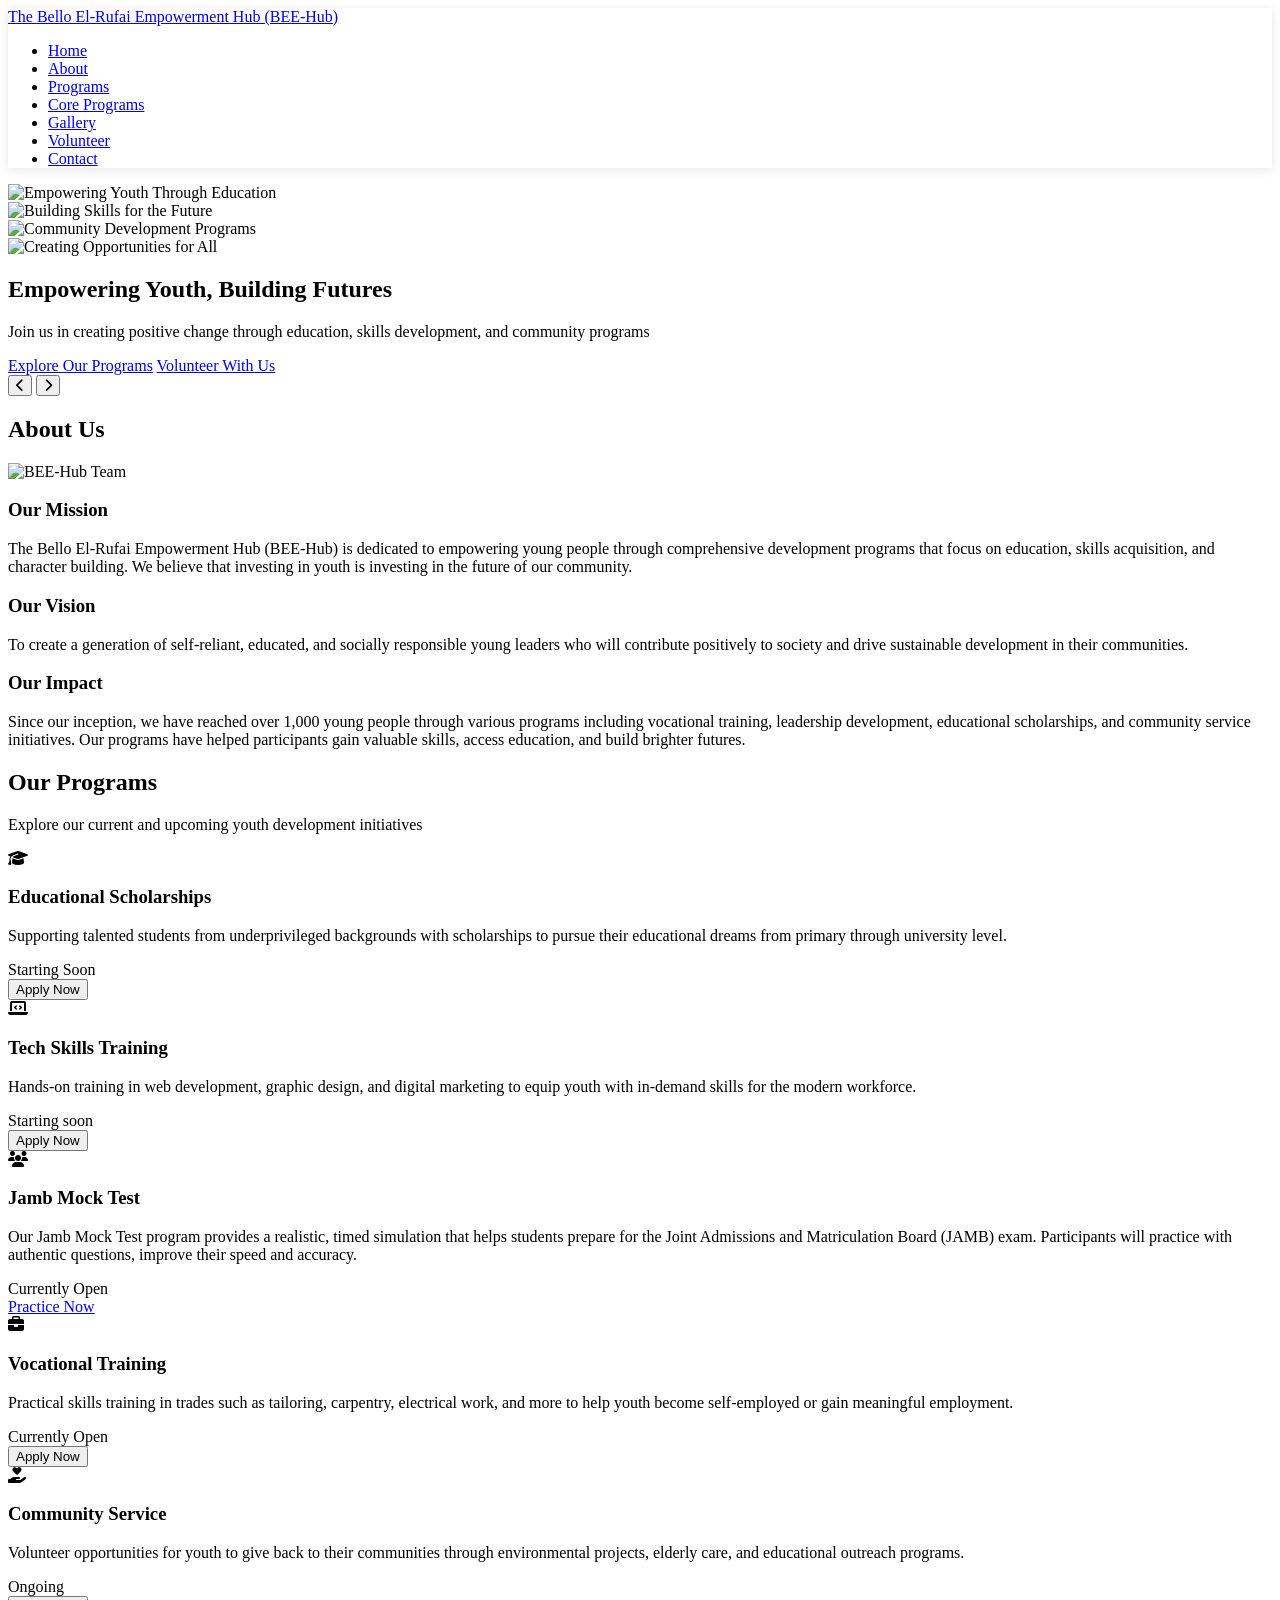
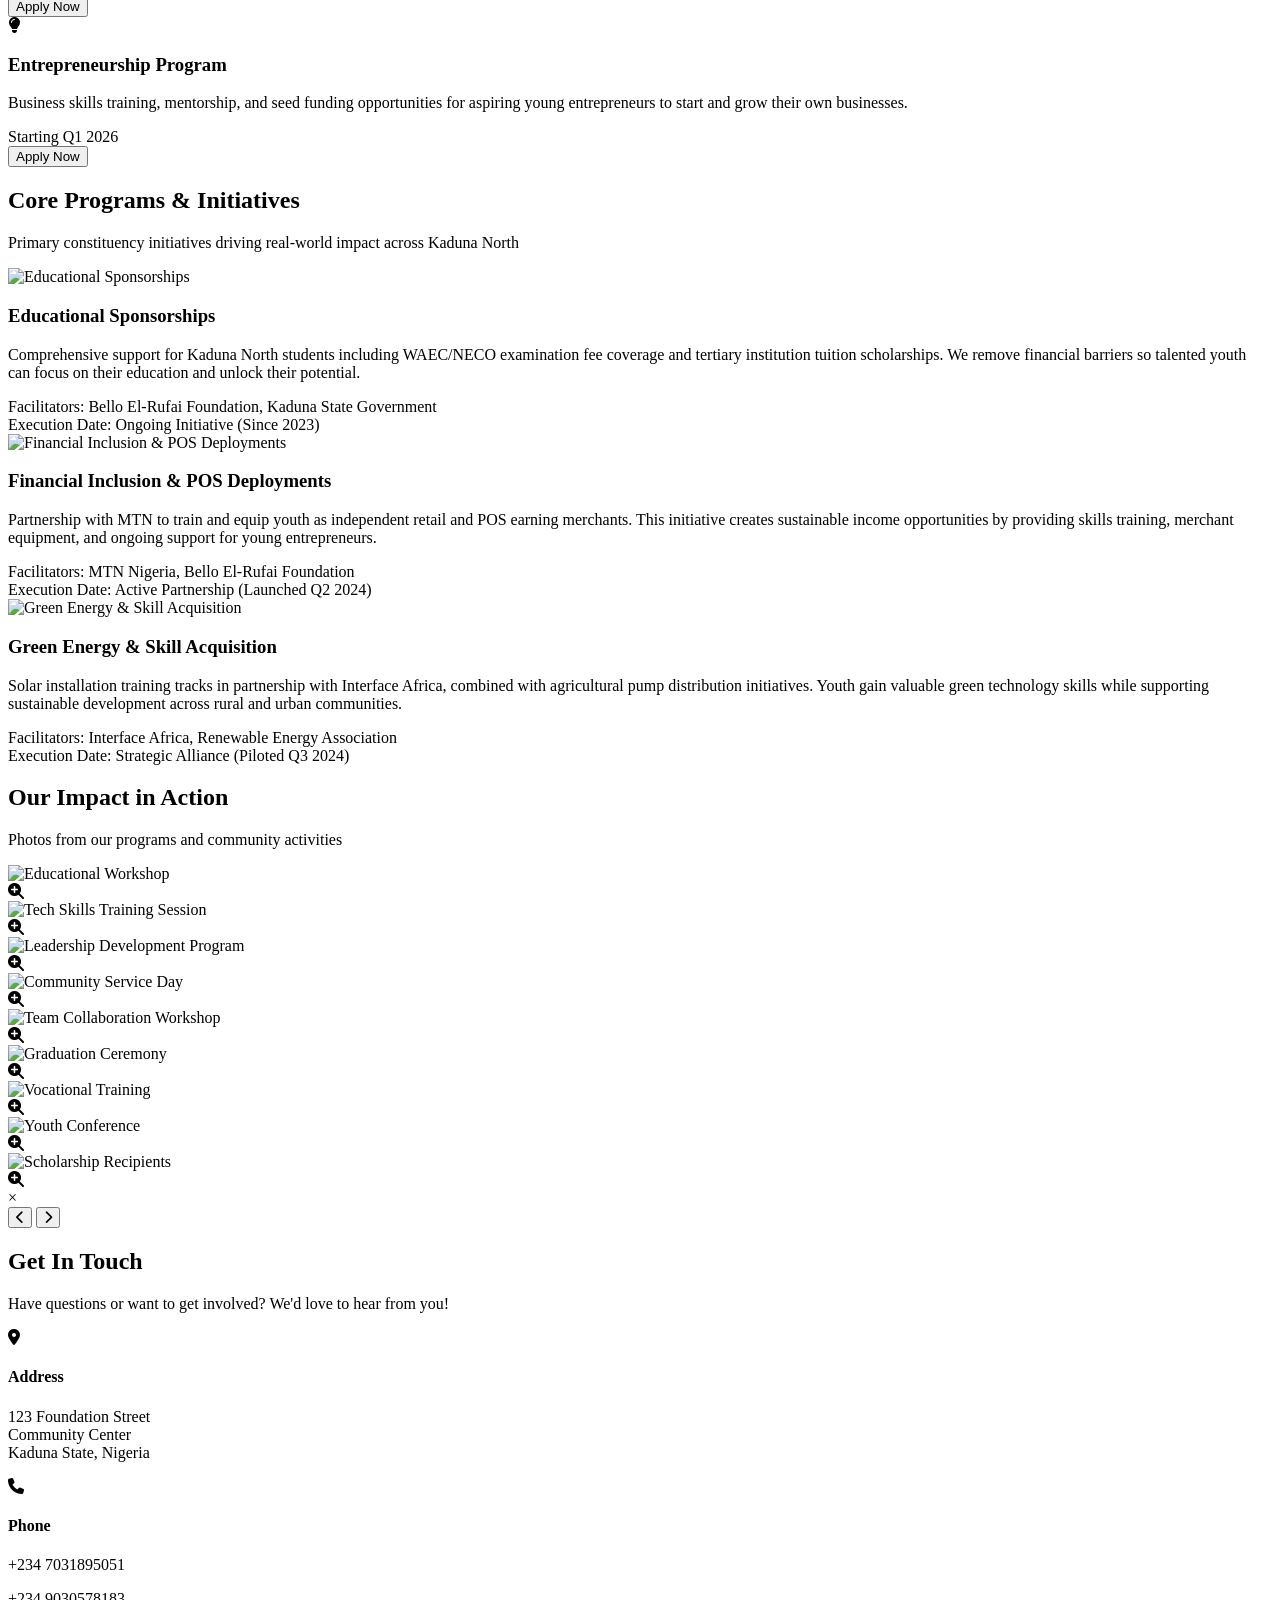
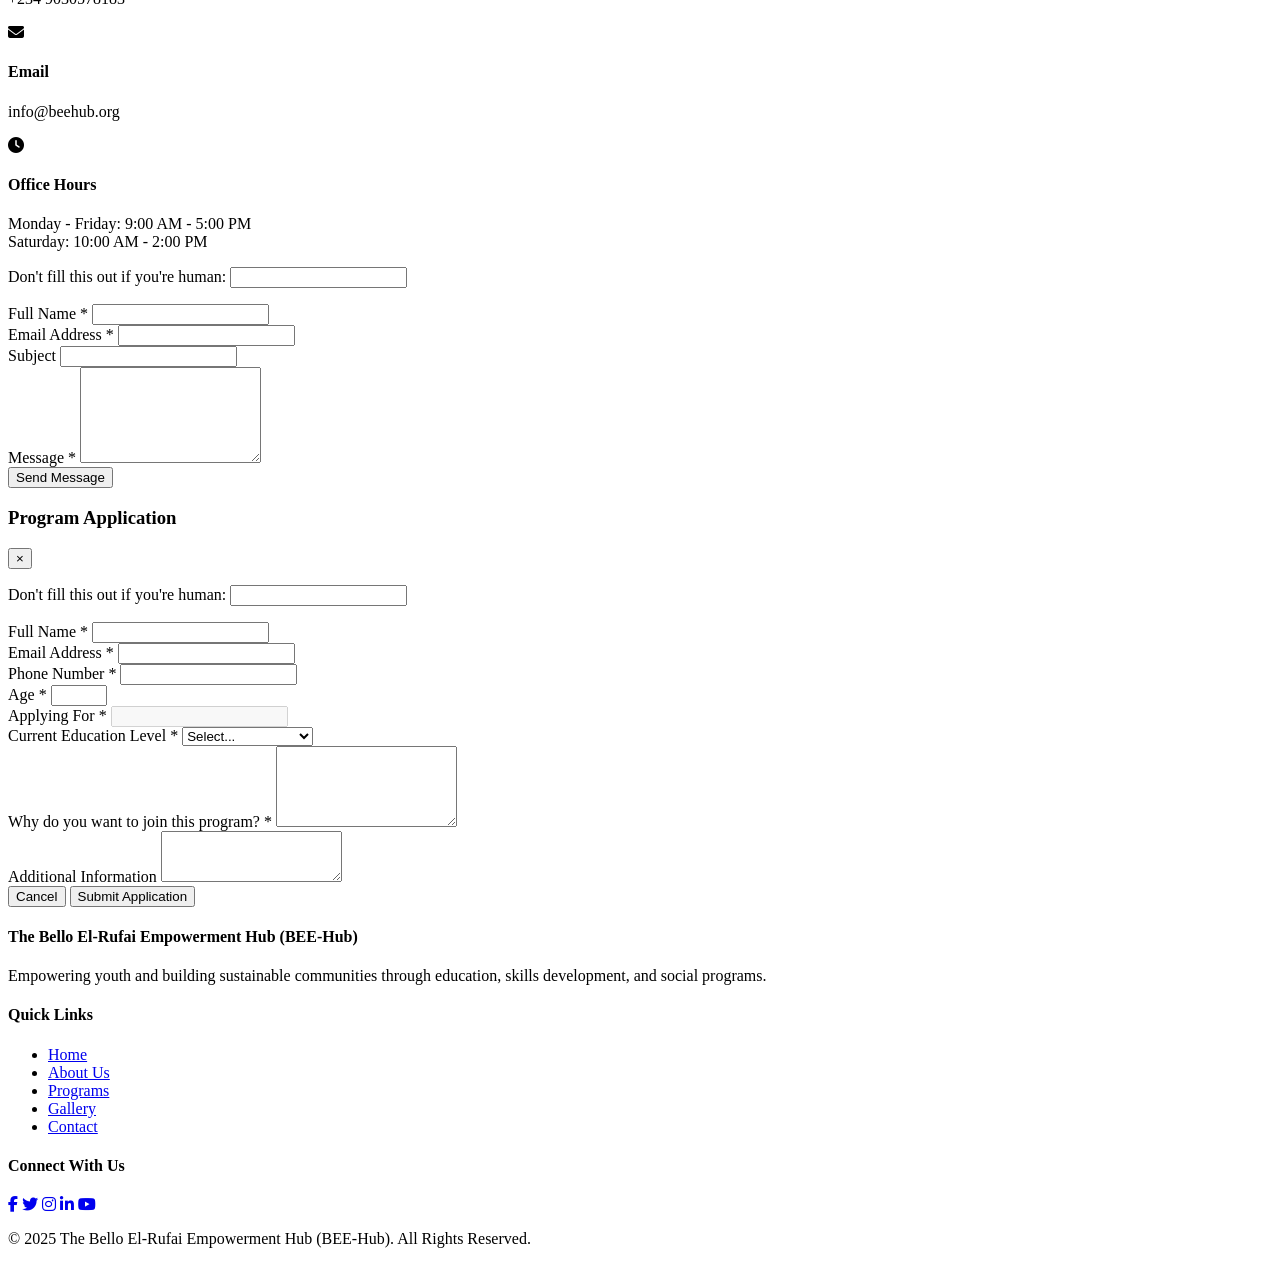
==== index.html @ 7fb9f676 "Update index.html" ====
<!DOCTYPE html>
<html lang="en">
<head>
    <meta charset="UTF-8">
    <meta name="viewport" content="width=device-width, initial-scale=1.0">
    <meta name="description" content="The Bello El-Rufai Empowerment Hub (BEE-Hub) - Empowering youth through education, skills development, and community programs">
    <title>The Bello El-Rufai Empowerment Hub (BEE-Hub) - Youth Development</title>
    
    <!-- CSS Stylesheet -->
    <link rel="stylesheet" href="styles.css">
    
    <!-- Google Fonts -->
    <link href="https://fonts.googleapis.com/css2?family=Poppins:wght@300;400;600;700&display=swap" rel="stylesheet">
    
    <!-- Font Awesome for Icons -->
    <link rel="stylesheet" href="https://cdnjs.cloudflare.com/ajax/libs/font-awesome/6.4.0/css/all.min.css">
</head>
<body>
    
    <!-- HEADER AND NAVIGATION -->
    <!-- TO UPDATE: Change logo text or add logo image, modify navigation links -->
    <header class="header" id="header">
        <nav class="navbar">
            <div class="container">
                <div class="nav-wrapper">
                    <!-- Logo - Replace text with <img> tag for custom logo -->
                    <div class="logo">
                        <a href="#home">The Bello El-Rufai Empowerment Hub (BEE-Hub)</a>
                    </div>
                    
                    <!-- Navigation Menu -->
                    <ul class="nav-menu" id="nav-menu">
                        <li><a href="index.html#home" class="nav-link">Home</a></li>
                        <li><a href="index.html#about" class="nav-link">About</a></li>
                        <li><a href="index.html#programs" class="nav-link">Programs</a></li>
                        <li><a href="index.html#core-programs" class="nav-link">Core Programs</a></li>
                        <li><a href="index.html#gallery" class="nav-link">Gallery</a></li>
                        <!--
                        <li><a href="donate.html" class="nav-link">Donate</a></li>
                        -->
                        
                        <li><a href="volunteer.html" class="nav-link">Volunteer</a></li>
                        <li><a href="index.html#contact" class="nav-link">Contact</a></li>
                    </ul>
                    
                    <!-- Mobile Menu Toggle Button -->
                    <div class="hamburger" id="hamburger">
                        <span></span>
                        <span></span>
                        <span></span>
                    </div>
                </div>
            </div>
        </nav>
    </header>

    <!-- HERO SECTION WITH SLIDESHOW -->
    <!-- TO UPDATE: Replace hero images in the JavaScript file (script.js) -->
    <section class="hero" id="home">
        <div class="hero-slideshow">
            <!-- Slides will be dynamically added by JavaScript -->
        </div>
        
        <div class="hero-content">
            <div class="container">
                <h1 class="hero-title">Empowering Youth, Building Futures</h1>
                <p class="hero-subtitle">Join us in creating positive change through education, skills development, and community programs</p>
                <div class="hero-buttons">
                    <a href="#programs" class="btn btn-primary">Explore Our Programs</a>
                    
                    <!-- 
                    <a href="jamb.html" class="btn btn-secondary">Jamb 2026</a>
                    -->
                    
                    <a href="volunteer.html" class="btn btn-outline">Volunteer With Us</a>
                </div>
            </div>
        </div>
        
        <!-- Slideshow Controls -->
        <div class="slideshow-controls">
            <button class="slide-btn prev-btn" id="prevBtn"><i class="fas fa-chevron-left"></i></button>
            <button class="slide-btn next-btn" id="nextBtn"><i class="fas fa-chevron-right"></i></button>
        </div>
        
        <div class="slideshow-dots" id="slideshow-dots"></div>
    </section>

    <!-- ABOUT SECTION -->
    <!-- TO UPDATE: Modify mission, vision text and replace about image -->
    <section class="about" id="about">
        <div class="container">
            <div class="section-header">
                <h2 class="section-title">About Us</h2>
                <div class="title-underline"></div>
            </div>
            
            <div class="about-content">
                <div class="about-image">
                    <img src="https://images.unsplash.com/photo-1529390079861-591de354faf5?w=600&h=400&fit=crop" alt="BEE-Hub Team">
                </div>
                
                <div class="about-text">
                    <h3>Our Mission</h3>
                    <p>
                        The Bello El-Rufai Empowerment Hub (BEE-Hub) is dedicated to empowering young people through comprehensive 
                        development programs that focus on education, skills acquisition, and character building. 
                        We believe that investing in youth is investing in the future of our community.
                    </p>
                    
                    <h3>Our Vision</h3>
                    <p>
                        To create a generation of self-reliant, educated, and socially responsible young leaders 
                        who will contribute positively to society and drive sustainable development in their communities.
                    </p>
                    
                    <h3>Our Impact</h3>
                    <p>
                        Since our inception, we have reached over 1,000 young people through various programs including 
                        vocational training, leadership development, educational scholarships, and community service 
                        initiatives. Our programs have helped participants gain valuable skills, access education, 
                        and build brighter futures.
                    </p>
                </div>
            </div>
        </div>
    </section>

    <!-- PROGRAMS SECTION -->
    <!-- TO UPDATE: Add/remove programs, change descriptions, modify apply links -->
    <section class="programs" id="programs">
        <div class="container">
            <div class="section-header">
                <h2 class="section-title">Our Programs</h2>
                <div class="title-underline"></div>
                <p class="section-description">Explore our current and upcoming youth development initiatives</p>
            </div>
            
            <div class="programs-grid">
                
                <!-- Program Card 1 -->
                <div class="program-card">
                    <div class="program-icon">
                        <i class="fas fa-graduation-cap"></i>
                    </div>
                    <h3 class="program-title">Educational Scholarships</h3>
                    <p class="program-description">
                        Supporting talented students from underprivileged backgrounds with scholarships 
                        to pursue their educational dreams from primary through university level.
                    </p>
                    <div class="program-status">Starting Soon</div>
                    <button class="btn btn-secondary apply-btn" data-program="Educational Scholarships">Apply Now</button>
                </div>
                
                <!-- Program Card 2 -->
                <div class="program-card">
                    <div class="program-icon">
                        <i class="fas fa-laptop-code"></i>
                    </div>
                    <h3 class="program-title">Tech Skills Training</h3>
                    <p class="program-description">
                        Hands-on training in web development, graphic design, and digital marketing 
                        to equip youth with in-demand skills for the modern workforce.
                    </p>
                    <div class="program-status">Starting soon</div>
                    <button class="btn btn-secondary apply-btn" data-program="Tech Skills Training">Apply Now</button>
                </div>
                
                
                <!-- Program Card 3 -->
                <!--
                <div class="program-card">
                    <div class="program-icon">
                        <i class="fas fa-users"></i>
                    </div>
                    <h3 class="program-title">Leadership Development</h3>
                    <p class="program-description">
                        Comprehensive leadership training program focusing on communication, teamwork, 
                        problem-solving, and community engagement for emerging youth leaders.
                    </p>
                    <div class="program-status">Starting Soon</div>
                    <button class="btn btn-secondary apply-btn" data-program="Leadership Development">Apply Now</button>
                </div>
                -->

                  <!-- Program Card 3 -->
                <div class="program-card">
                    <div class="program-icon">
                        <i class="fas fa-users"></i>
                    </div>
                    <h3 class="program-title">Jamb Mock Test</h3>
                    <p class="program-description">
                        Our Jamb Mock Test program provides a realistic, 
                        timed simulation that helps students prepare for the Joint Admissions and Matriculation Board (JAMB) exam.
                        Participants will practice with authentic questions, improve their speed and accuracy.
                    </p>
                    <div class="program-status">Currently Open</div>
                    <a href="jamb.html" class="btn btn-secondary">Practice Now</a>
                </div>
                
                <!-- Program Card 4 -->
                <div class="program-card">
                    <div class="program-icon">
                        <i class="fas fa-briefcase"></i>
                    </div>
                    <h3 class="program-title">Vocational Training</h3>
                    <p class="program-description">
                        Practical skills training in trades such as tailoring, carpentry, electrical work, 
                        and more to help youth become self-employed or gain meaningful employment.
                    </p>
                    <div class="program-status">Currently Open</div>
                    <button class="btn btn-secondary apply-btn" data-program="Vocational Training">Apply Now</button>
                </div>
                
                <!-- Program Card 5 -->
                <div class="program-card">
                    <div class="program-icon">
                        <i class="fas fa-hand-holding-heart"></i>
                    </div>
                    <h3 class="program-title">Community Service</h3>
                    <p class="program-description">
                        Volunteer opportunities for youth to give back to their communities through 
                        environmental projects, elderly care, and educational outreach programs.
                    </p>
                    <div class="program-status">Ongoing</div>
                    <button class="btn btn-secondary apply-btn" data-program="Community Service">Apply Now</button>
                </div>
                
                <!-- Program Card 6 -->
                <div class="program-card">
                    <div class="program-icon">
                        <i class="fas fa-lightbulb"></i>
                    </div>
                    <h3 class="program-title">Entrepreneurship Program</h3>
                    <p class="program-description">
                        Business skills training, mentorship, and seed funding opportunities for 
                        aspiring young entrepreneurs to start and grow their own businesses.
                    </p>
                    <div class="program-status">Starting Q1 2026</div>
                    <button class="btn btn-secondary apply-btn" data-program="Entrepreneurship Program">Apply Now</button>
                </div>
                
            </div>
        </div>
    </section>

    <!-- CORE PROGRAMS SECTION -->
    <!-- Card-based showcase section for completed and ongoing flagship initiatives -->
  <section class="core-programs" id="core-programs">
    <div class="container">
        <div class="section-header">
            <h2 class="section-title">Core Programs & Initiatives</h2>
            <div class="title-underline"></div>
            <p class="section-description">Primary constituency initiatives driving real-world impact across Kaduna North</p>
        </div>

        <div class="core-initiatives-list">
            <!-- Initiative 1 -->
            <div class="core-initiative-horizontal">
                <div class="initiative-image">
                    <img src="https://images.unsplash.com/photo-1523050854058-8df90110c9f1?w=400&h=300&fit=crop" alt="Educational Sponsorships">
                </div>
                <div class="initiative-content">
                    <h3 class="initiative-title">Educational Sponsorships</h3>
                    <p class="initiative-description">
                        Comprehensive support for Kaduna North students including WAEC/NECO examination fee coverage 
                        and tertiary institution tuition scholarships. We remove financial barriers so talented youth 
                        can focus on their education and unlock their potential.
                    </p>
                    <div class="initiative-meta">
                        <div class="meta-item">
                            <span class="meta-label">Facilitators:</span>
                            <span class="meta-value">Bello El-Rufai Foundation, Kaduna State Government</span>
                        </div>
                        <div class="meta-item">
                            <span class="meta-label">Execution Date:</span>
                            <span class="meta-value">Ongoing Initiative (Since 2023)</span>
                        </div>
                    </div>
                </div>
            </div>

            <!-- Initiative 2 -->
            <div class="core-initiative-horizontal">
                <div class="initiative-image">
                    <img src="https://images.unsplash.com/photo-1563013544-824ae1b704d3?w=400&h=300&fit=crop" alt="Financial Inclusion & POS Deployments">
                </div>
                <div class="initiative-content">
                    <h3 class="initiative-title">Financial Inclusion & POS Deployments</h3>
                    <p class="initiative-description">
                        Partnership with MTN to train and equip youth as independent retail and POS earning merchants. 
                        This initiative creates sustainable income opportunities by providing skills training, merchant 
                        equipment, and ongoing support for young entrepreneurs.
                    </p>
                    <div class="initiative-meta">
                        <div class="meta-item">
                            <span class="meta-label">Facilitators:</span>
                            <span class="meta-value">MTN Nigeria, Bello El-Rufai Foundation</span>
                        </div>
                        <div class="meta-item">
                            <span class="meta-label">Execution Date:</span>
                            <span class="meta-value">Active Partnership (Launched Q2 2024)</span>
                        </div>
                    </div>
                </div>
            </div>

            <!-- Initiative 3 -->
            <div class="core-initiative-horizontal">
                <div class="initiative-image">
                    <img src="https://images.unsplash.com/photo-1509391366360-2e959784a276?w=400&h=300&fit=crop" alt="Green Energy & Skill Acquisition">
                </div>
                <div class="initiative-content">
                    <h3 class="initiative-title">Green Energy & Skill Acquisition</h3>
                    <p class="initiative-description">
                        Solar installation training tracks in partnership with Interface Africa, combined with agricultural 
                        pump distribution initiatives. Youth gain valuable green technology skills while supporting sustainable 
                        development across rural and urban communities.
                    </p>
                    <div class="initiative-meta">
                        <div class="meta-item">
                            <span class="meta-label">Facilitators:</span>
                            <span class="meta-value">Interface Africa, Renewable Energy Association</span>
                        </div>
                        <div class="meta-item">
                            <span class="meta-label">Execution Date:</span>
                            <span class="meta-value">Strategic Alliance (Piloted Q3 2024)</span>
                        </div>
                    </div>
                </div>
            </div>
        </div>
    </div>
</section>

    <!-- GALLERY SECTION -->
    <!-- TO UPDATE: Replace gallery images in the JavaScript file (script.js) -->
    <section class="gallery" id="gallery">
        <div class="container">
            <div class="section-header">
                <h2 class="section-title">Our Impact in Action</h2>
                <div class="title-underline"></div>
                <p class="section-description">Photos from our programs and community activities</p>
            </div>
            
            <div class="gallery-grid" id="gallery-grid">
                <!-- Gallery images will be dynamically added by JavaScript -->
            </div>
            
            <!-- Gallery Modal for enlarged view -->
            <div class="gallery-modal" id="gallery-modal">
                <span class="modal-close" id="modal-close">&times;</span>
                <img class="modal-content" id="modal-image">
                <div class="modal-caption" id="modal-caption"></div>
                <button class="modal-nav modal-prev" id="modal-prev"><i class="fas fa-chevron-left"></i></button>
                <button class="modal-nav modal-next" id="modal-next"><i class="fas fa-chevron-right"></i></button>
            </div>
        </div>
    </section>

    <!-- CONTACT SECTION -->
    <!-- TO UPDATE: Modify contact information and form fields as needed -->
    <section class="contact" id="contact">
        <div class="container">
            <div class="section-header">
                <h2 class="section-title">Get In Touch</h2>
                <div class="title-underline"></div>
                <p class="section-description">Have questions or want to get involved? We'd love to hear from you!</p>
            </div>
            
            <div class="contact-content">
                
                <!-- Contact Information -->
                <div class="contact-info">
                    <div class="contact-item">
                        <div class="contact-icon">
                            <i class="fas fa-map-marker-alt"></i>
                        </div>
                        <div class="contact-details">
                            <h4>Address</h4>
                            <p>123 Foundation Street<br>Community Center<br>Kaduna State, Nigeria</p>
                        </div>
                    </div>
                    
                    <div class="contact-item">
                        <div class="contact-icon">
                            <i class="fas fa-phone"></i>
                        </div>
                        <div class="contact-details">
                            <h4>Phone</h4>
                            <p>+234 7031895051</p>
                            <p>+234 9030578183</p>
                        </div>
                    </div>
                    
                    <div class="contact-item">
                        <div class="contact-icon">
                            <i class="fas fa-envelope"></i>
                        </div>
                        <div class="contact-details">
                            <h4>Email</h4>
                            <p>info@beehub.org</p>
                        </div>
                    </div>
                    
                    <div class="contact-item">
                        <div class="contact-icon">
                            <i class="fas fa-clock"></i>
                        </div>
                        <div class="contact-details">
                            <h4>Office Hours</h4>
                            <p>Monday - Friday: 9:00 AM - 5:00 PM<br>Saturday: 10:00 AM - 2:00 PM</p>
                        </div>
                    </div>
                </div>
                
                <!-- Contact Form - Integrated with Netlify Forms -->
                <div class="contact-form-wrapper">
                    <form name="contact" method="POST" action="/success.html" data-netlify="true" netlify-honeypot="bot-field" class="contact-form">
                        <!-- Hidden field for Netlify Forms -->
                        <input type="hidden" name="form-name" value="contact">
                        
                        <!-- Honeypot field for spam protection -->
                        <p class="hidden">
                            <label>Don't fill this out if you're human: <input name="bot-field"></label>
                        </p>
                        
                        <div class="form-group">
                            <label for="contact-name">Full Name *</label>
                            <input type="text" id="contact-name" name="name" required>
                        </div>
                        
                        <div class="form-group">
                            <label for="contact-email">Email Address *</label>
                            <input type="email" id="contact-email" name="email" required>
                        </div>
                        
                        <div class="form-group">
                            <label for="contact-subject">Subject</label>
                            <input type="text" id="contact-subject" name="subject">
                        </div>
                        
                        <div class="form-group">
                            <label for="contact-message">Message *</label>
                            <textarea id="contact-message" name="message" rows="6" required></textarea>
                        </div>
                        
                        <button type="submit" class="btn btn-primary">Send Message</button>
                    </form>
                </div>
                
            </div>
        </div>
    </section>

    <!-- PROGRAM APPLICATION MODAL -->
    <!-- This modal appears when users click "Apply Now" buttons -->
    <div class="modal" id="application-modal">
        <div class="modal-dialog">
            <div class="modal-content-wrapper">
                <div class="modal-header">
                    <h3 class="modal-title">Program Application</h3>
                    <button class="modal-close-btn" id="close-modal">&times;</button>
                </div>
                
                <div class="modal-body">
                    <!-- Application Form - Integrated with Netlify Forms -->
                    <form name="program-application" method="POST" action="/success.html" data-netlify="true" netlify-honeypot="bot-field" class="application-form">
                        <!-- Hidden field for Netlify Forms -->
                        <input type="hidden" name="form-name" value="program-application">
                        
                        <!-- Honeypot field for spam protection -->
                        <p class="hidden">
                            <label>Don't fill this out if you're human: <input name="bot-field"></label>
                        </p>
                        
                        <!-- Hidden field to store selected program -->
                        <input type="hidden" id="selected-program" name="program">
                        
                        <div class="form-group">
                            <label for="app-name">Full Name *</label>
                            <input type="text" id="app-name" name="applicant-name" required>
                        </div>
                        
                        <div class="form-group">
                            <label for="app-email">Email Address *</label>
                            <input type="email" id="app-email" name="applicant-email" required>
                        </div>
                        
                        <div class="form-group">
                            <label for="app-phone">Phone Number *</label>
                            <input type="tel" id="app-phone" name="phone" required>
                        </div>
                        
                        <div class="form-group">
                            <label for="app-age">Age *</label>
                            <input type="number" id="app-age" name="age" min="10" max="100" required>
                        </div>
                        
                        <div class="form-group">
                            <label for="app-program-display">Applying For *</label>
                            <input type="text" id="app-program-display" disabled>
                        </div>
                        
                        <div class="form-group">
                            <label for="app-education">Current Education Level *</label>
                            <select id="app-education" name="education-level" required>
                                <option value="">Select...</option>
                                <option value="primary">Primary School</option>
                                <option value="secondary">Secondary School</option>
                                <option value="tertiary">University/College</option>
                                <option value="graduate">Graduate</option>
                                <option value="other">Other</option>
                            </select>
                        </div>
                        
                        <div class="form-group">
                            <label for="app-motivation">Why do you want to join this program? *</label>
                            <textarea id="app-motivation" name="motivation" rows="5" required></textarea>
                        </div>
                        
                        <div class="form-group">
                            <label for="app-additional">Additional Information</label>
                            <textarea id="app-additional" name="additional-info" rows="3"></textarea>
                        </div>
                        
                        <div class="form-actions">
                            <button type="button" class="btn btn-secondary" id="cancel-btn">Cancel</button>
                            <button type="submit" class="btn btn-primary">Submit Application</button>
                        </div>
                    </form>
                </div>
            </div>
        </div>
    </div>

    <!-- FOOTER -->
    <!-- TO UPDATE: Update social media links and copyright year -->
    <footer class="footer">
        <div class="container">
            <div class="footer-content">
                
                <div class="footer-section">
                    <h4>The Bello El-Rufai Empowerment Hub (BEE-Hub)</h4>
                    <p>Empowering youth and building sustainable communities through education, skills development, and social programs.</p>
                </div>
                
                <div class="footer-section">
                    <h4>Quick Links</h4>
                    <ul class="footer-links">
                        <li><a href="#home">Home</a></li>
                        <li><a href="#about">About Us</a></li>
                        <li><a href="#programs">Programs</a></li>
                        <li><a href="#gallery">Gallery</a></li>
                        <li><a href="#contact">Contact</a></li>
                    </ul>
                </div>
                
                <div class="footer-section">
                    <h4>Connect With Us</h4>
                    <div class="social-links">
                        <a href="https://facebook.com" target="_blank" aria-label="Facebook"><i class="fab fa-facebook-f"></i></a>
                        <a href="https://twitter.com" target="_blank" aria-label="Twitter"><i class="fab fa-twitter"></i></a>
                        <a href="https://instagram.com" target="_blank" aria-label="Instagram"><i class="fab fa-instagram"></i></a>
                        <a href="https://linkedin.com" target="_blank" aria-label="LinkedIn"><i class="fab fa-linkedin-in"></i></a>
                        <a href="https://youtube.com" target="_blank" aria-label="YouTube"><i class="fab fa-youtube"></i></a>
                    </div>
                </div>
                
            </div>
            
            <div class="footer-bottom">
                <p>&copy; 2025 The Bello El-Rufai Empowerment Hub (BEE-Hub). All Rights Reserved.</p>
            </div>
        </div>
    </footer>

    <!-- JavaScript File -->
    <script src="script.js"></script>
    
</body>
</html>
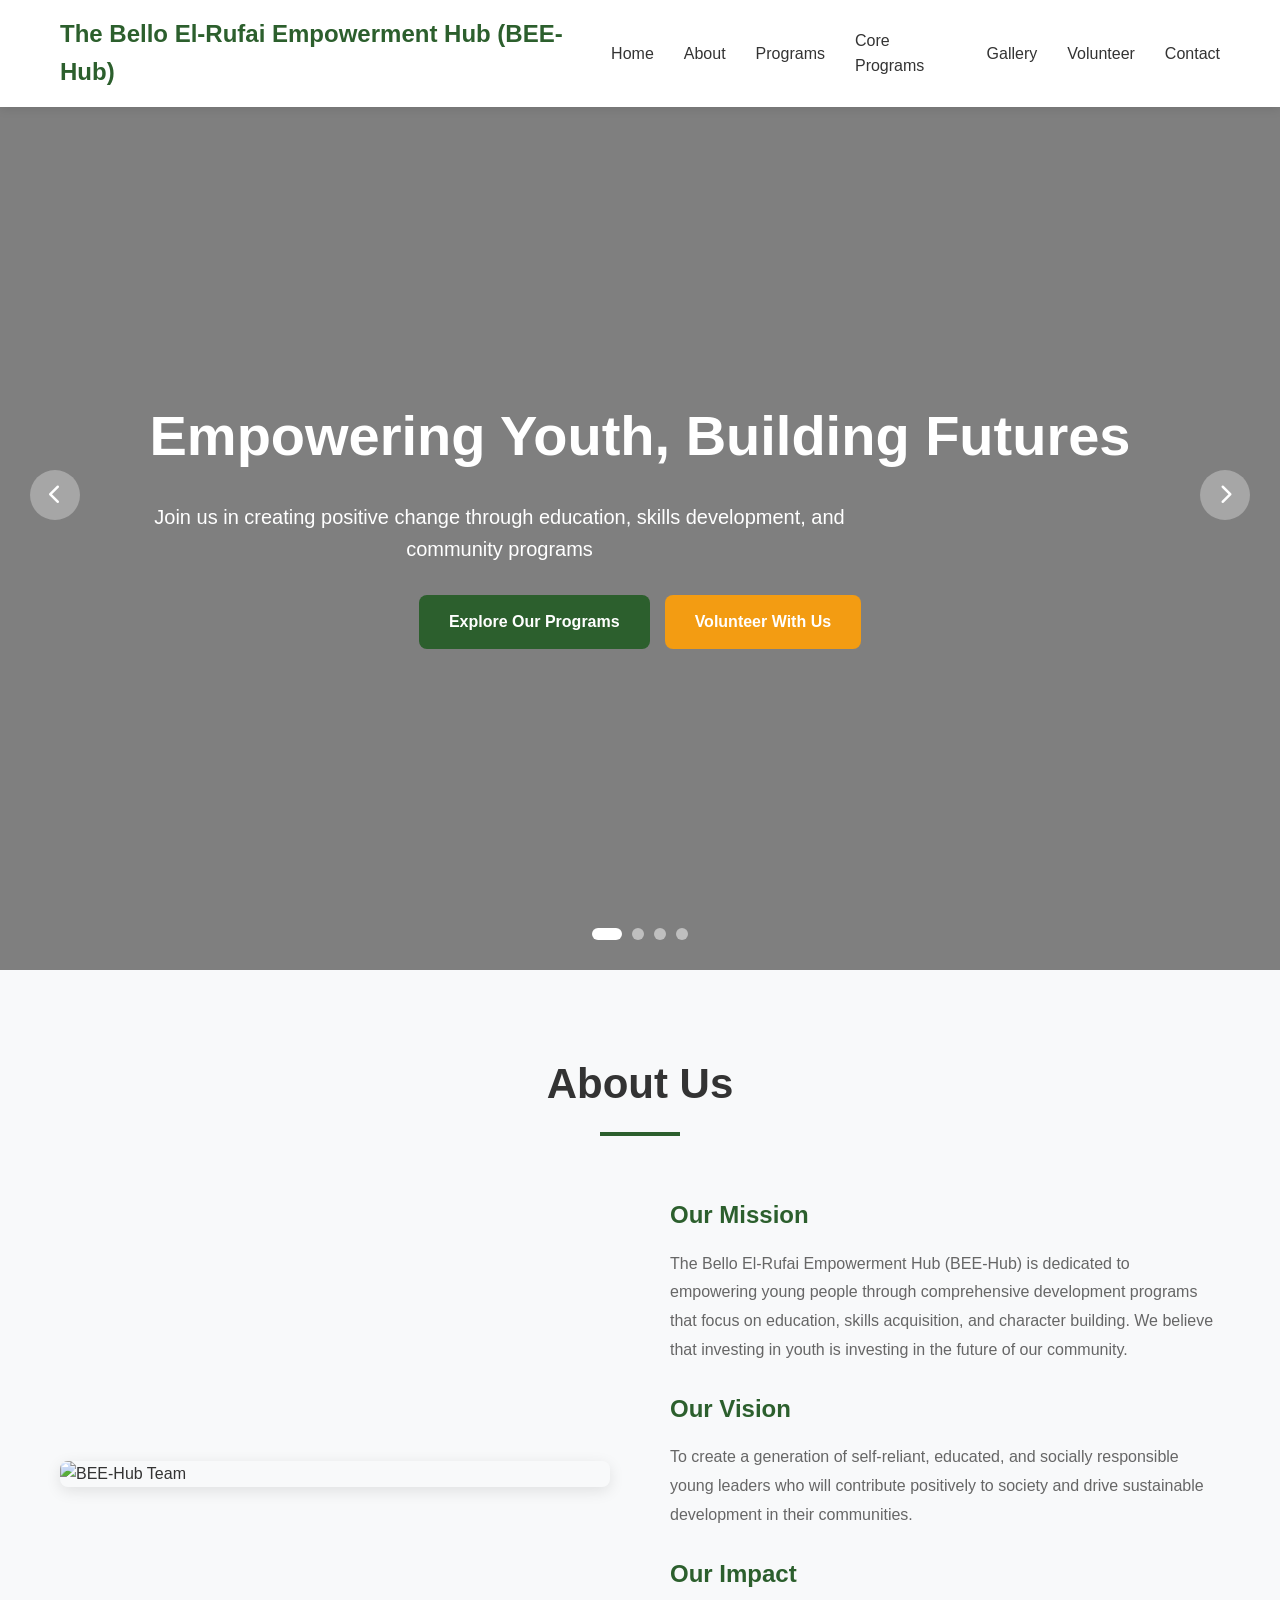
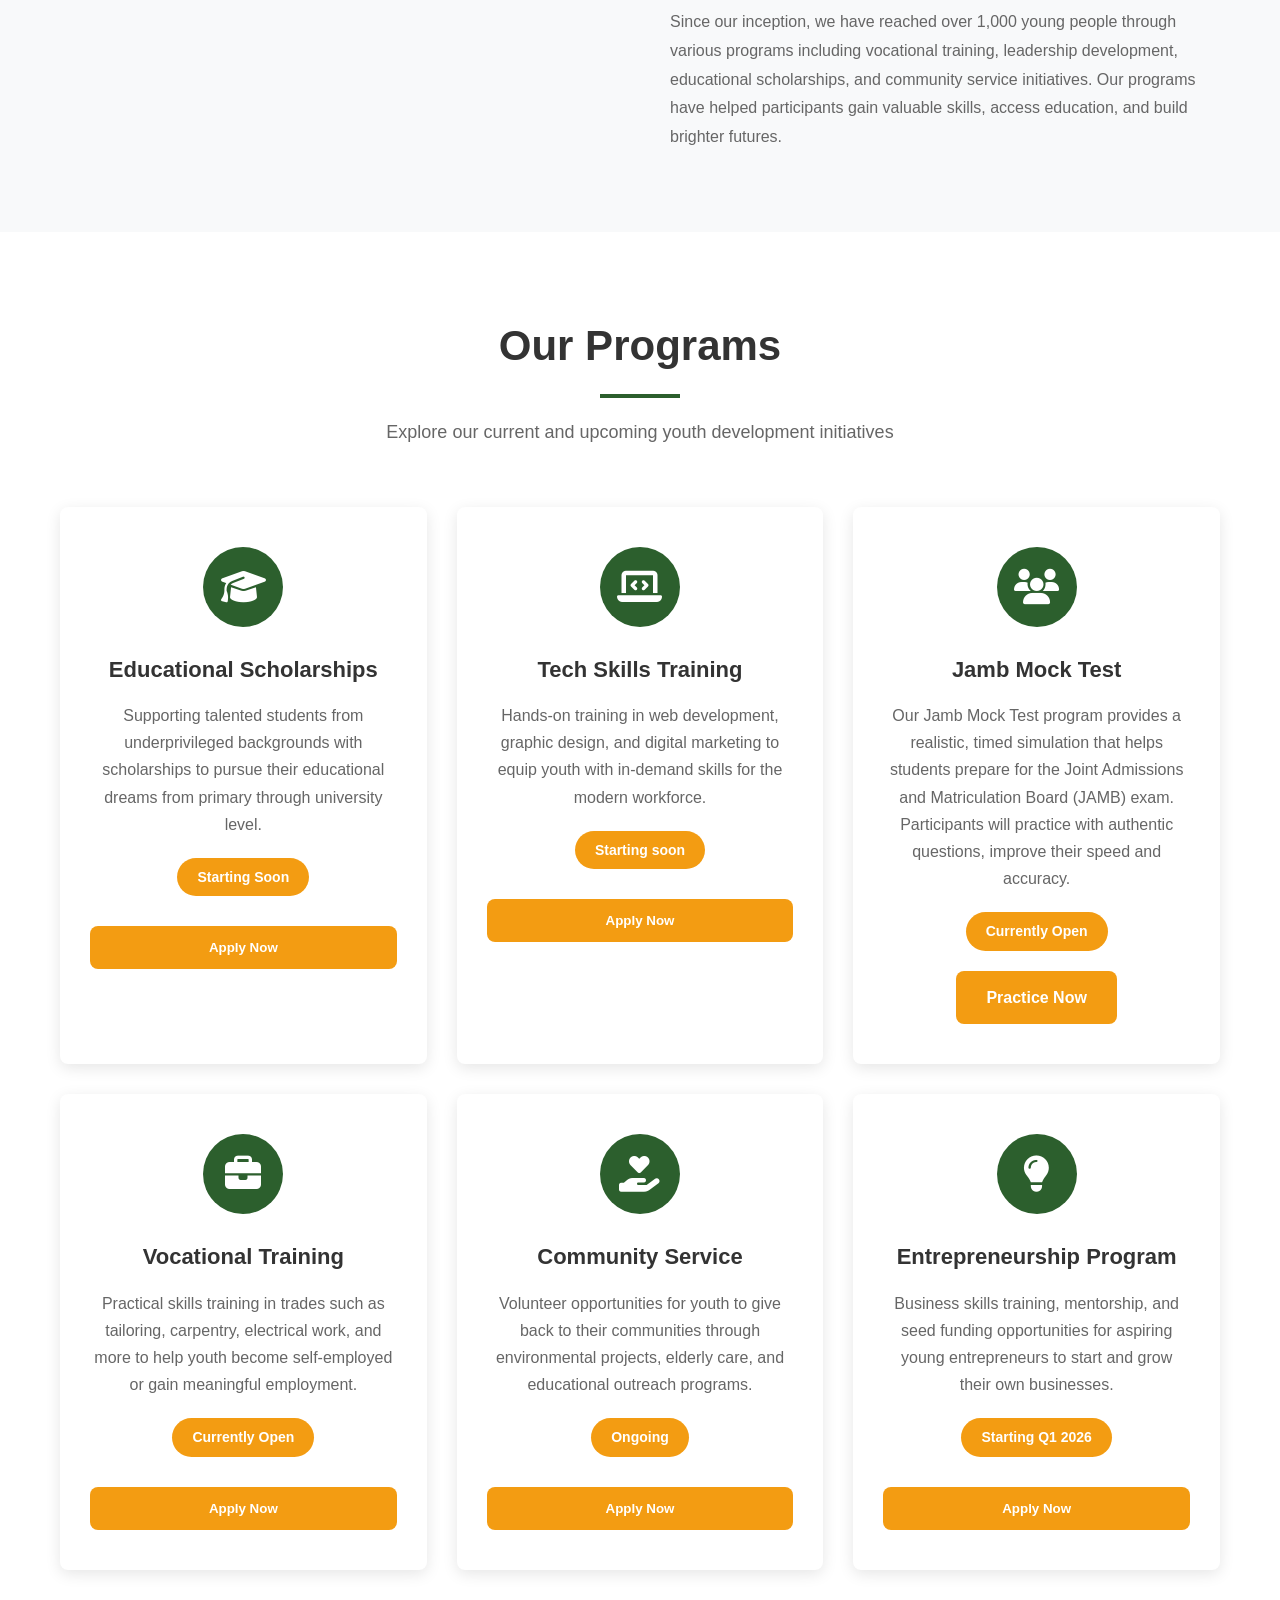
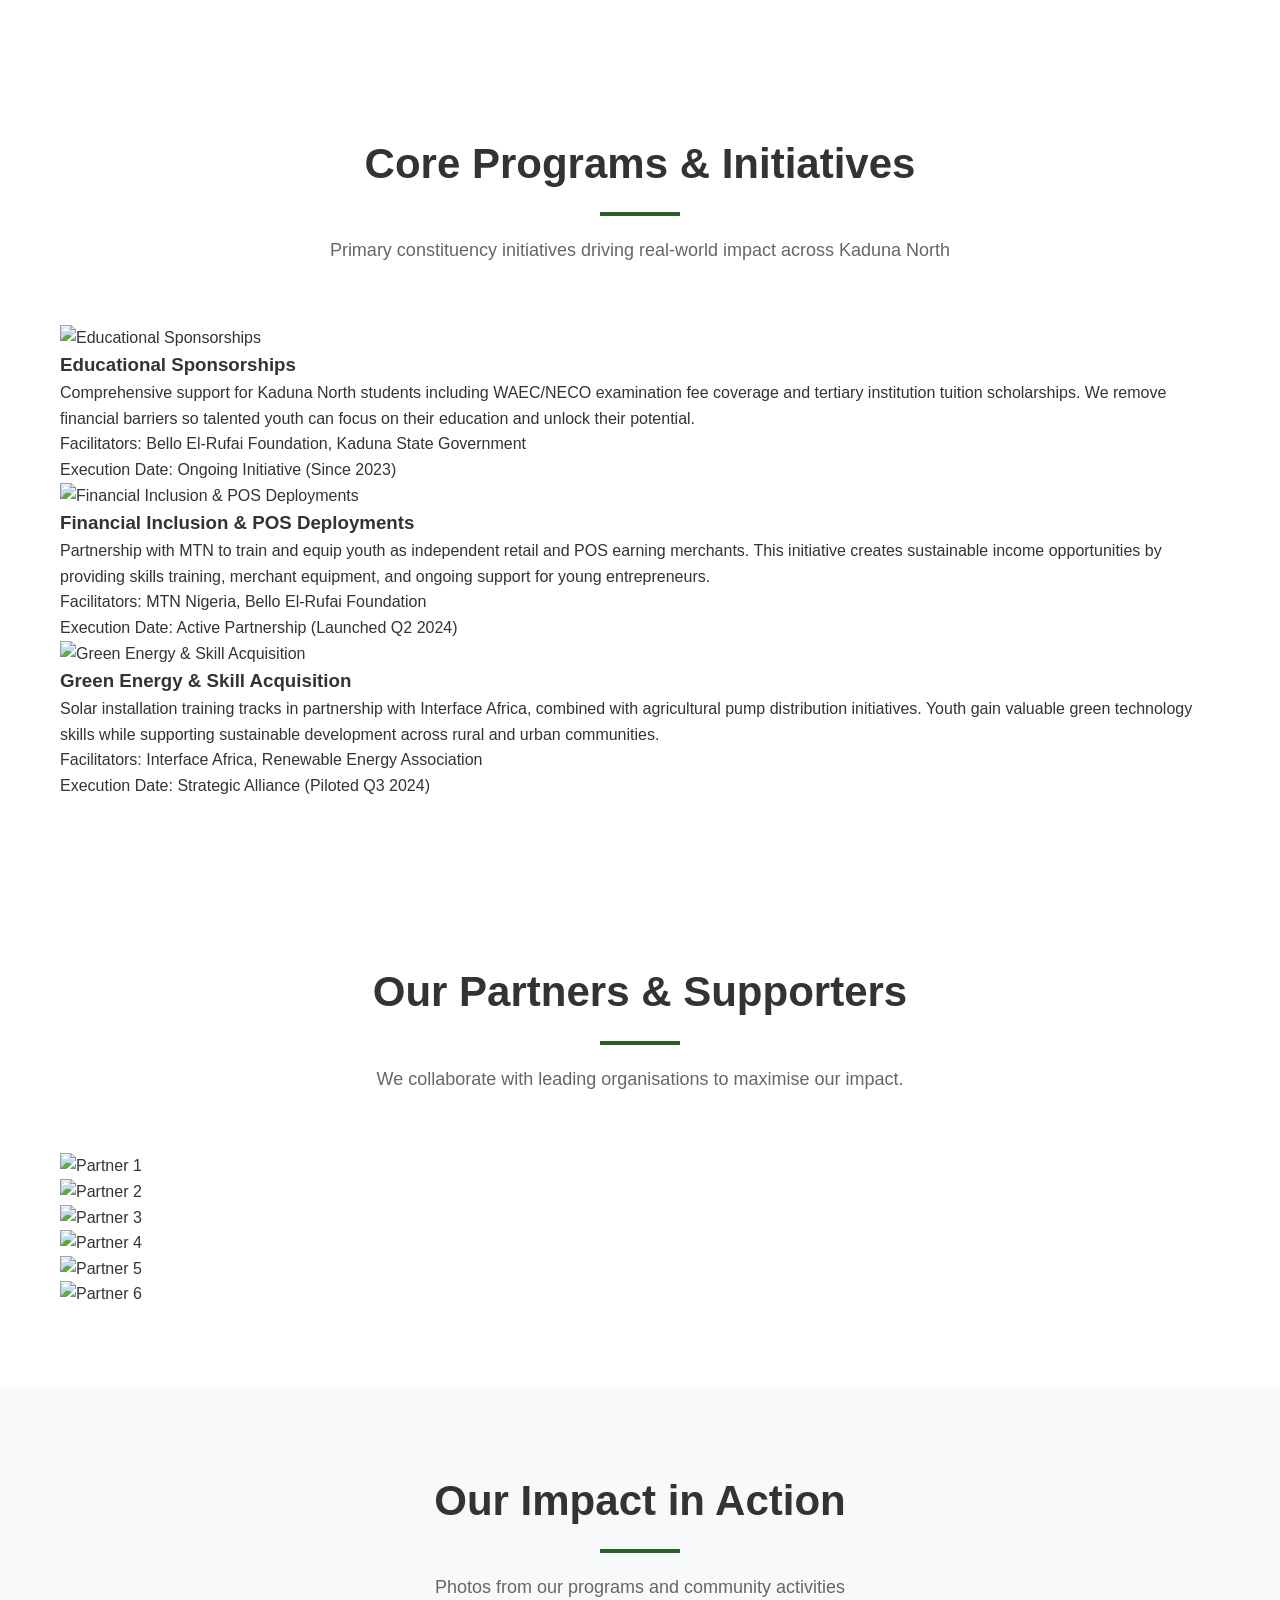
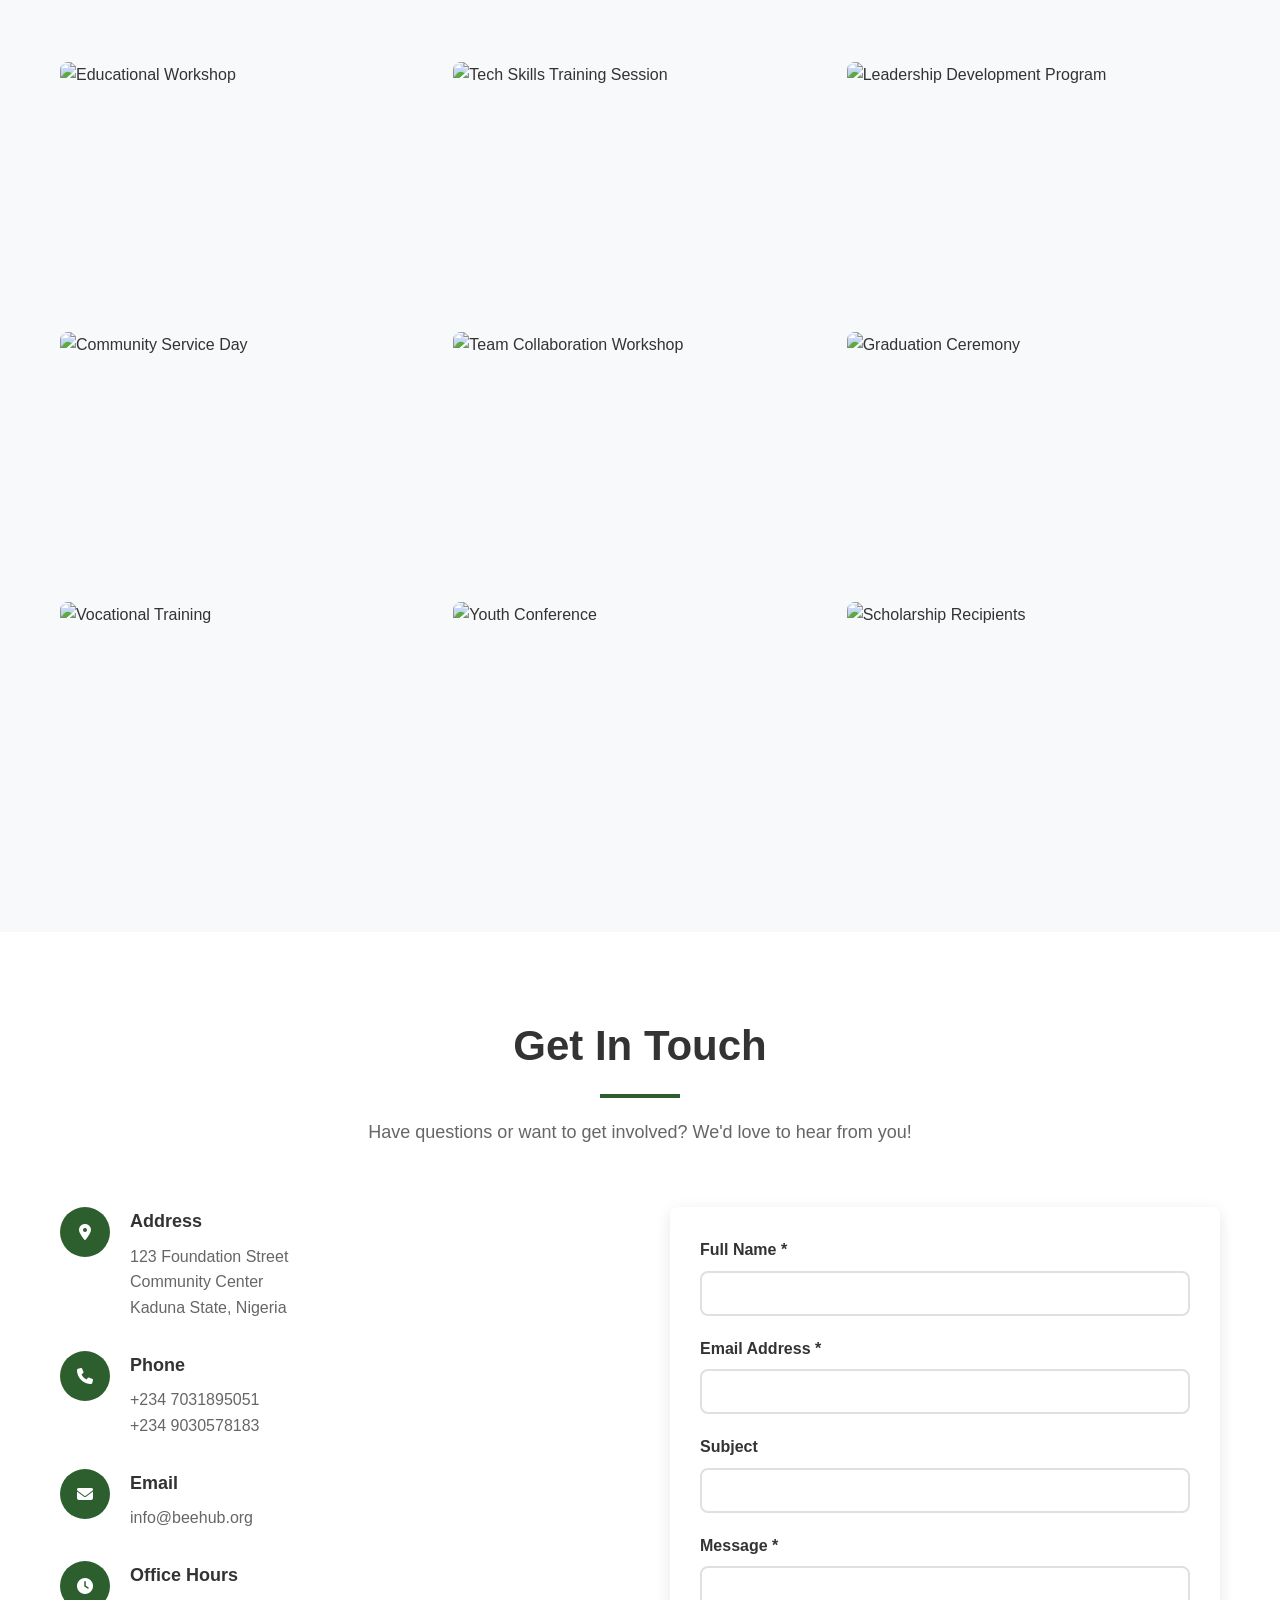
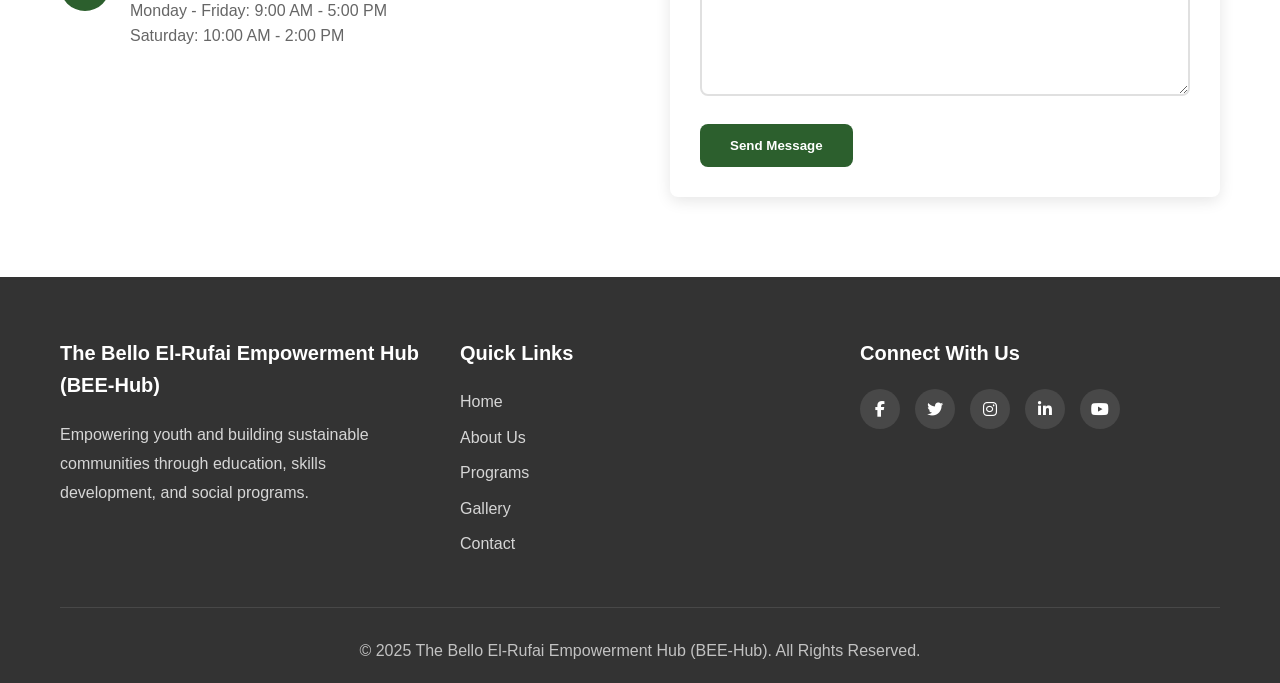
==== commit 8ea29c52: "Update index.html" ====
--- a/index.html
+++ b/index.html
@@ -333,6 +333,46 @@
     </div>
 </section>
 
+    <!-- PARTNERS SECTION -->
+<section class="partners" id="partners">
+    <div class="container">
+        <div class="section-header">
+            <h2 class="section-title">Our Partners & Supporters</h2>
+            <div class="title-underline"></div>
+            <p class="section-description">
+                We collaborate with leading organisations to maximise our impact.
+            </p>
+        </div>
+
+        <div class="partners-grid">
+            <!-- Partner 1 -->
+            <div class="partner-item">
+                <img src="https://via.placeholder.com/200x100?text=Partner+1" alt="Partner 1">
+            </div>
+            <!-- Partner 2 -->
+            <div class="partner-item">
+                <img src="https://via.placeholder.com/200x100?text=Partner+2" alt="Partner 2">
+            </div>
+            <!-- Partner 3 -->
+            <div class="partner-item">
+                <img src="https://via.placeholder.com/200x100?text=Partner+3" alt="Partner 3">
+            </div>
+            <!-- Partner 4 -->
+            <div class="partner-item">
+                <img src="https://via.placeholder.com/200x100?text=Partner+4" alt="Partner 4">
+            </div>
+            <!-- Partner 5 -->
+            <div class="partner-item">
+                <img src="https://via.placeholder.com/200x100?text=Partner+5" alt="Partner 5">
+            </div>
+            <!-- Partner 6 -->
+            <div class="partner-item">
+                <img src="https://via.placeholder.com/200x100?text=Partner+6" alt="Partner 6">
+            </div>
+        </div>
+    </div>
+</section>
+
     <!-- GALLERY SECTION -->
     <!-- TO UPDATE: Replace gallery images in the JavaScript file (script.js) -->
     <section class="gallery" id="gallery">
--- a/styles.css
+++ b/styles.css
@@ -0,0 +1,1700 @@
+/* ========================================
+   AHMAD TIJJANI FOUNDATION STYLESHEET
+   ========================================
+   
+   TO UPDATE COLORS: Modify the CSS variables below
+   TO UPDATE FONTS: Change the font-family values
+   TO CUSTOMIZE SPACING: Adjust padding and margin values
+   
+   ======================================== */
+
+/* ========================================
+   CSS VARIABLES (EASY CUSTOMIZATION)
+   ======================================== */
+:root {
+    /* Primary Colors - Change these to match foundation branding */
+    --primary-color: #2c5f2d;
+    --primary-dark: #1e4620;
+    --primary-light: #3d7c3f;
+    --secondary-color: #f39c12;
+    --secondary-dark: #d68910;
+    
+    /* Neutral Colors */
+    --text-dark: #333333;
+    --text-light: #666666;
+    --white: #ffffff;
+    --light-bg: #f8f9fa;
+    --border-color: #e0e0e0;
+    
+    /* Spacing */
+    --section-padding: 80px 0;
+    --container-padding: 0 20px;
+    
+    /* Typography */
+    --font-primary: 'Poppins', sans-serif;
+    --font-size-base: 16px;
+    
+    /* Transitions */
+    --transition-speed: 0.3s;
+    
+    /* Border Radius */
+    --border-radius: 8px;
+    
+    /* Box Shadow */
+    --box-shadow: 0 4px 15px rgba(0, 0, 0, 0.1);
+    --box-shadow-hover: 0 8px 25px rgba(0, 0, 0, 0.15);
+}
+
+/* ========================================
+   RESET AND BASE STYLES
+   ======================================== */
+* {
+    margin: 0;
+    padding: 0;
+    box-sizing: border-box;
+}
+
+html {
+    scroll-behavior: smooth;
+}
+
+body {
+    font-family: var(--font-primary);
+    font-size: var(--font-size-base);
+    color: var(--text-dark);
+    line-height: 1.6;
+    overflow-x: hidden;
+}
+
+.container {
+    max-width: 1200px;
+    margin: 0 auto;
+    padding: var(--container-padding);
+}
+
+img {
+    max-width: 100%;
+    height: auto;
+    display: block;
+}
+
+a {
+    text-decoration: none;
+    color: inherit;
+    transition: all var(--transition-speed);
+}
+
+ul {
+    list-style: none;
+}
+
+/* Hidden utility class */
+.hidden {
+    display: none;
+}
+
+/* ========================================
+   HEADER AND NAVIGATION
+   ======================================== */
+.header {
+    position: fixed;
+    top: 0;
+    left: 0;
+    width: 100%;
+    background: var(--white);
+    box-shadow: 0 2px 10px rgba(0, 0, 0, 0.1);
+    z-index: 1000;
+    transition: all var(--transition-speed);
+}
+
+.navbar {
+    padding: 15px 0;
+}
+
+.nav-wrapper {
+    display: flex;
+    justify-content: space-between;
+    align-items: center;
+}
+
+.logo a {
+    font-size: 24px;
+    font-weight: 700;
+    color: var(--primary-color);
+    transition: color var(--transition-speed);
+}
+
+.logo a:hover {
+    color: var(--primary-dark);
+}
+
+.nav-menu {
+    display: flex;
+    gap: 30px;
+    align-items: center;
+}
+
+.nav-link {
+    color: var(--text-dark);
+    font-weight: 500;
+    position: relative;
+    transition: color var(--transition-speed);
+}
+
+.nav-link:hover {
+    color: var(--primary-color);
+}
+
+.nav-link::after {
+    content: '';
+    position: absolute;
+    bottom: -5px;
+    left: 0;
+    width: 0;
+    height: 2px;
+    background: var(--primary-color);
+    transition: width var(--transition-speed);
+}
+
+.nav-link:hover::after {
+    width: 100%;
+}
+
+.nav-link.active {
+    color: var(--primary-color);
+    font-weight: 600;
+}
+
+.nav-link.active::after {
+    width: 100%;
+}
+
+/* Mobile Menu Toggle */
+.hamburger {
+    display: none;
+    flex-direction: column;
+    gap: 5px;
+    cursor: pointer;
+}
+
+.hamburger span {
+    width: 25px;
+    height: 3px;
+    background: var(--primary-color);
+    transition: all var(--transition-speed);
+}
+
+/* ========================================
+   HERO SECTION WITH SLIDESHOW
+   ======================================== */
+.hero {
+    position: relative;
+    height: 100vh;
+    min-height: 600px;
+    margin-top: 70px;
+    overflow: hidden;
+}
+
+.hero-slideshow {
+    position: absolute;
+    top: 0;
+    left: 0;
+    width: 100%;
+    height: 100%;
+}
+
+.hero-slide {
+    position: absolute;
+    top: 0;
+    left: 0;
+    width: 100%;
+    height: 100%;
+    opacity: 0;
+    transition: opacity 1s ease-in-out;
+}
+
+.hero-slide.active {
+    opacity: 1;
+}
+
+.hero-slide img {
+    width: 100%;
+    height: 100%;
+    object-fit: cover;
+}
+
+.hero-slide::after {
+    content: '';
+    position: absolute;
+    top: 0;
+    left: 0;
+    width: 100%;
+    height: 100%;
+    background: rgba(0, 0, 0, 0.5);
+}
+
+.hero-content {
+    position: relative;
+    z-index: 10;
+    height: 100%;
+    display: flex;
+    align-items: center;
+    justify-content: center;
+    text-align: center;
+    color: var(--white);
+}
+
+.hero-title {
+    font-size: 56px;
+    font-weight: 700;
+    margin-bottom: 20px;
+    animation: fadeInUp 1s ease-out;
+}
+
+.hero-subtitle {
+    font-size: 20px;
+    margin-bottom: 30px;
+    max-width: 700px;
+    animation: fadeInUp 1s ease-out 0.3s backwards;
+}
+
+.slideshow-controls {
+    position: absolute;
+    bottom: 50%;
+    left: 0;
+    right: 0;
+    z-index: 20;
+    display: flex;
+    justify-content: space-between;
+    padding: 0 30px;
+}
+
+.slide-btn {
+    background: rgba(255, 255, 255, 0.3);
+    border: none;
+    color: var(--white);
+    width: 50px;
+    height: 50px;
+    border-radius: 50%;
+    cursor: pointer;
+    font-size: 20px;
+    transition: all var(--transition-speed);
+    display: flex;
+    align-items: center;
+    justify-content: center;
+}
+
+.slide-btn:hover {
+    background: rgba(255, 255, 255, 0.5);
+    transform: scale(1.1);
+}
+
+.slideshow-dots {
+    position: absolute;
+    bottom: 30px;
+    left: 50%;
+    transform: translateX(-50%);
+    z-index: 20;
+    display: flex;
+    gap: 10px;
+}
+
+.dot {
+    width: 12px;
+    height: 12px;
+    border-radius: 50%;
+    background: rgba(255, 255, 255, 0.5);
+    cursor: pointer;
+    transition: all var(--transition-speed);
+}
+
+.dot.active {
+    background: var(--white);
+    width: 30px;
+    border-radius: 6px;
+}
+
+/* ========================================
+   BUTTONS
+   ======================================== */
+.btn {
+    display: inline-block;
+    padding: 14px 30px;
+    border-radius: var(--border-radius);
+    font-weight: 600;
+    text-align: center;
+    cursor: pointer;
+    border: none;
+    transition: all var(--transition-speed);
+    animation: fadeInUp 1s ease-out 0.6s backwards;
+}
+
+.btn-primary {
+    background: var(--primary-color);
+    color: var(--white);
+}
+
+.btn-primary:hover {
+    background: var(--primary-dark);
+    transform: translateY(-2px);
+    box-shadow: var(--box-shadow-hover);
+}
+
+.btn-secondary {
+    background: var(--secondary-color);
+    color: var(--white);
+}
+
+.btn-secondary:hover {
+    background: var(--secondary-dark);
+    transform: translateY(-2px);
+    box-shadow: var(--box-shadow-hover);
+}
+
+.btn-outline {
+    /*  background: transparent;
+    color: var(--white);
+    border: 2px solid var(--white); */
+   
+   background: var(--secondary-color);
+    color: var(--white);
+   
+}
+
+.btn-outline:hover {
+   /* background: var(--white);
+    color: var(--primary-color);
+    transform: translateY(-2px);  */
+
+   background: var(--secondary-dark);
+    transform: translateY(-2px);
+    box-shadow: var(--box-shadow-hover);
+}
+
+.hero-buttons {
+    display: flex;
+    gap: 15px;
+    flex-wrap: wrap;
+    justify-content: center;
+}
+
+.hero-buttons .btn {
+    animation: fadeInUp 1s ease-out 0.6s backwards;
+}
+
+/* ========================================
+   SECTION COMMON STYLES
+   ======================================== */
+section {
+    padding: var(--section-padding);
+}
+
+.section-header {
+    text-align: center;
+    margin-bottom: 60px;
+}
+
+.section-title {
+    font-size: 42px;
+    font-weight: 700;
+    color: var(--text-dark);
+    margin-bottom: 15px;
+}
+
+.title-underline {
+    width: 80px;
+    height: 4px;
+    background: var(--primary-color);
+    margin: 0 auto 20px;
+}
+
+.section-description {
+    font-size: 18px;
+    color: var(--text-light);
+    max-width: 700px;
+    margin: 0 auto;
+}
+
+/* ========================================
+   ABOUT SECTION
+   ======================================== */
+.about {
+    background: var(--light-bg);
+}
+
+.about-content {
+    display: grid;
+    grid-template-columns: 1fr 1fr;
+    gap: 60px;
+    align-items: center;
+}
+
+.about-image img {
+    border-radius: var(--border-radius);
+    box-shadow: var(--box-shadow);
+}
+
+.about-text h3 {
+    font-size: 24px;
+    color: var(--primary-color);
+    margin-bottom: 15px;
+    margin-top: 25px;
+}
+
+.about-text h3:first-child {
+    margin-top: 0;
+}
+
+.about-text p {
+    color: var(--text-light);
+    line-height: 1.8;
+}
+
+/* ========================================
+   PROGRAMS SECTION
+   ======================================== */
+.programs-grid {
+    display: grid;
+    grid-template-columns: repeat(auto-fit, minmax(320px, 1fr));
+    gap: 30px;
+}
+
+.program-card {
+    background: var(--white);
+    padding: 40px 30px;
+    border-radius: var(--border-radius);
+    box-shadow: var(--box-shadow);
+    text-align: center;
+    transition: all var(--transition-speed);
+}
+
+.program-card:hover {
+    transform: translateY(-10px);
+    box-shadow: var(--box-shadow-hover);
+}
+
+.program-icon {
+    width: 80px;
+    height: 80px;
+    background: var(--primary-color);
+    color: var(--white);
+    border-radius: 50%;
+    display: flex;
+    align-items: center;
+    justify-content: center;
+    margin: 0 auto 25px;
+    font-size: 36px;
+}
+
+.program-title {
+    font-size: 22px;
+    font-weight: 600;
+    margin-bottom: 15px;
+    color: var(--text-dark);
+}
+
+.program-description {
+    color: var(--text-light);
+    margin-bottom: 20px;
+    line-height: 1.7;
+}
+
+.program-status {
+    display: inline-block;
+    padding: 8px 20px;
+    background: var(--secondary-color);
+    color: var(--white);
+    border-radius: 20px;
+    font-size: 14px;
+    font-weight: 600;
+    margin-bottom: 20px;
+}
+
+.apply-btn {
+    width: 100%;
+    margin-top: 10px;
+}
+
+/* ========================================
+   GALLERY SECTION
+   ======================================== */
+.gallery {
+    background: var(--light-bg);
+}
+
+.gallery-grid {
+    display: grid;
+    grid-template-columns: repeat(auto-fit, minmax(280px, 1fr));
+    gap: 20px;
+}
+
+.gallery-item {
+    position: relative;
+    overflow: hidden;
+    border-radius: var(--border-radius);
+    cursor: pointer;
+    height: 250px;
+}
+
+.gallery-item img {
+    width: 100%;
+    height: 100%;
+    object-fit: cover;
+    transition: transform var(--transition-speed);
+}
+
+.gallery-item:hover img {
+    transform: scale(1.1);
+}
+
+.gallery-overlay {
+    position: absolute;
+    top: 0;
+    left: 0;
+    width: 100%;
+    height: 100%;
+    background: rgba(44, 95, 45, 0.8);
+    display: flex;
+    align-items: center;
+    justify-content: center;
+    opacity: 0;
+    transition: opacity var(--transition-speed);
+}
+
+.gallery-item:hover .gallery-overlay {
+    opacity: 1;
+}
+
+.gallery-overlay i {
+    color: var(--white);
+    font-size: 32px;
+}
+
+/* Gallery Modal */
+.gallery-modal {
+    display: none;
+    position: fixed;
+    z-index: 2000;
+    left: 0;
+    top: 0;
+    width: 100%;
+    height: 100%;
+    background: rgba(0, 0, 0, 0.95);
+    align-items: center;
+    justify-content: center;
+}
+
+.gallery-modal.active {
+    display: flex;
+}
+
+.modal-close {
+    position: absolute;
+    top: 20px;
+    right: 40px;
+    color: var(--white);
+    font-size: 40px;
+    cursor: pointer;
+    z-index: 2001;
+}
+
+.modal-content {
+    max-width: 90%;
+    max-height: 80%;
+    object-fit: contain;
+}
+
+.modal-caption {
+    position: absolute;
+    bottom: 20px;
+    left: 50%;
+    transform: translateX(-50%);
+    color: var(--white);
+    font-size: 18px;
+    text-align: center;
+}
+
+.modal-nav {
+    position: absolute;
+    top: 50%;
+    transform: translateY(-50%);
+    background: rgba(255, 255, 255, 0.3);
+    border: none;
+    color: var(--white);
+    width: 60px;
+    height: 60px;
+    border-radius: 50%;
+    cursor: pointer;
+    font-size: 24px;
+    transition: all var(--transition-speed);
+}
+
+.modal-nav:hover {
+    background: rgba(255, 255, 255, 0.5);
+}
+
+.modal-prev {
+    left: 30px;
+}
+
+.modal-next {
+    right: 30px;
+}
+
+/* ========================================
+   CONTACT SECTION
+   ======================================== */
+.contact-content {
+    display: grid;
+    grid-template-columns: 1fr 1fr;
+    gap: 60px;
+}
+
+.contact-item {
+    display: flex;
+    gap: 20px;
+    margin-bottom: 30px;
+}
+
+.contact-icon {
+    width: 50px;
+    height: 50px;
+    background: var(--primary-color);
+    color: var(--white);
+    border-radius: 50%;
+    display: flex;
+    align-items: center;
+    justify-content: center;
+    flex-shrink: 0;
+}
+
+.contact-details h4 {
+    font-size: 18px;
+    margin-bottom: 8px;
+    color: var(--text-dark);
+}
+
+.contact-details p {
+    color: var(--text-light);
+}
+
+/* Forms */
+.contact-form,
+.application-form {
+    background: var(--white);
+    padding: 30px;
+    border-radius: var(--border-radius);
+    box-shadow: var(--box-shadow);
+}
+
+.form-group {
+    margin-bottom: 20px;
+}
+
+.form-group label {
+    display: block;
+    margin-bottom: 8px;
+    font-weight: 600;
+    color: var(--text-dark);
+}
+
+.form-group input,
+.form-group select,
+.form-group textarea {
+    width: 100%;
+    padding: 12px 15px;
+    border: 2px solid var(--border-color);
+    border-radius: var(--border-radius);
+    font-family: var(--font-primary);
+    font-size: 15px;
+    transition: border-color var(--transition-speed);
+}
+
+.form-group input:focus,
+.form-group select:focus,
+.form-group textarea:focus {
+    outline: none;
+    border-color: var(--primary-color);
+}
+
+.form-group input:disabled {
+    background: var(--light-bg);
+    cursor: not-allowed;
+}
+
+.form-group textarea {
+    resize: vertical;
+}
+
+/* ========================================
+   MODAL
+   ======================================== */
+.modal {
+    display: none;
+    position: fixed;
+    z-index: 1500;
+    left: 0;
+    top: 0;
+    width: 100%;
+    height: 100%;
+    background: rgba(0, 0, 0, 0.7);
+    align-items: center;
+    justify-content: center;
+    overflow-y: auto;
+}
+
+.modal.active {
+    display: flex;
+}
+
+.modal-dialog {
+    width: 90%;
+    max-width: 600px;
+    margin: 40px auto;
+}
+
+.modal-content-wrapper {
+    background: var(--white);
+    border-radius: var(--border-radius);
+    box-shadow: var(--box-shadow-hover);
+}
+
+.modal-header {
+    padding: 25px 30px;
+    border-bottom: 2px solid var(--border-color);
+    display: flex;
+    justify-content: space-between;
+    align-items: center;
+}
+
+.modal-title {
+    font-size: 24px;
+    color: var(--text-dark);
+}
+
+.modal-close-btn {
+    background: none;
+    border: none;
+    font-size: 32px;
+    color: var(--text-light);
+    cursor: pointer;
+    transition: color var(--transition-speed);
+}
+
+.modal-close-btn:hover {
+    color: var(--text-dark);
+}
+
+.modal-body {
+    padding: 30px;
+}
+
+.form-actions {
+    display: flex;
+    gap: 15px;
+    justify-content: flex-end;
+    margin-top: 25px;
+}
+
+.form-actions .btn {
+    padding: 12px 30px;
+}
+
+/* ========================================
+   FOOTER
+   ======================================== */
+.footer {
+    background: var(--text-dark);
+    color: var(--white);
+    padding: 60px 0 20px;
+}
+
+.footer-content {
+    display: grid;
+    grid-template-columns: repeat(auto-fit, minmax(250px, 1fr));
+    gap: 40px;
+    margin-bottom: 40px;
+}
+
+.footer-section h4 {
+    font-size: 20px;
+    margin-bottom: 20px;
+    color: var(--white);
+}
+
+.footer-section p {
+    color: rgba(255, 255, 255, 0.8);
+    line-height: 1.8;
+}
+
+.footer-links li {
+    margin-bottom: 10px;
+}
+
+.footer-links a {
+    color: rgba(255, 255, 255, 0.8);
+    transition: color var(--transition-speed);
+}
+
+.footer-links a:hover {
+    color: var(--white);
+    padding-left: 5px;
+}
+
+.social-links {
+    display: flex;
+    gap: 15px;
+}
+
+.social-links a {
+    width: 40px;
+    height: 40px;
+    background: rgba(255, 255, 255, 0.1);
+    border-radius: 50%;
+    display: flex;
+    align-items: center;
+    justify-content: center;
+    transition: all var(--transition-speed);
+}
+
+.social-links a:hover {
+    background: var(--primary-color);
+    transform: translateY(-3px);
+}
+
+.footer-bottom {
+    text-align: center;
+    padding-top: 30px;
+    border-top: 1px solid rgba(255, 255, 255, 0.1);
+}
+
+.footer-bottom p {
+    color: rgba(255, 255, 255, 0.7);
+}
+
+/* ========================================
+   ANIMATIONS
+   ======================================== */
+@keyframes fadeInUp {
+    from {
+        opacity: 0;
+        transform: translateY(30px);
+    }
+    to {
+        opacity: 1;
+        transform: translateY(0);
+    }
+}
+
+/* ========================================
+   RESPONSIVE DESIGN
+   ======================================== */
+
+/* Tablet Screens */
+@media (max-width: 992px) {
+    .section-title {
+        font-size: 36px;
+    }
+    
+    .about-content,
+    .contact-content {
+        grid-template-columns: 1fr;
+        gap: 40px;
+    }
+    
+    .hero-title {
+        font-size: 42px;
+    }
+    
+    .hero-subtitle {
+        font-size: 18px;
+    }
+}
+
+/* Mobile Screens */
+@media (max-width: 768px) {
+    /* Navigation */
+    .nav-menu {
+        position: fixed;
+        top: 70px;
+        left: -100%;
+        width: 100%;
+        height: calc(100vh - 70px);
+        background: var(--white);
+        flex-direction: column;
+        padding: 50px 0;
+        transition: left var(--transition-speed);
+        box-shadow: 0 5px 15px rgba(0, 0, 0, 0.1);
+    }
+    
+    .nav-menu.active {
+        left: 0;
+    }
+    
+    .hamburger {
+        display: flex;
+    }
+    
+    .hamburger.active span:nth-child(1) {
+        transform: rotate(45deg) translate(8px, 8px);
+    }
+    
+    .hamburger.active span:nth-child(2) {
+        opacity: 0;
+    }
+    
+    .hamburger.active span:nth-child(3) {
+        transform: rotate(-45deg) translate(8px, -8px);
+    }
+    
+    /* Hero */
+    .hero {
+        margin-top: 70px;
+        min-height: 500px;
+    }
+    
+    .hero-title {
+        font-size: 32px;
+    }
+    
+    .hero-subtitle {
+        font-size: 16px;
+    }
+    
+    .slideshow-controls {
+        padding: 0 15px;
+    }
+    
+    .slide-btn {
+        width: 40px;
+        height: 40px;
+        font-size: 16px;
+    }
+    
+    /* Sections */
+    section {
+        padding: 50px 0;
+    }
+    
+    .section-title {
+        font-size: 28px;
+    }
+    
+    .section-description {
+        font-size: 16px;
+    }
+    
+    /* Programs */
+    .programs-grid {
+        grid-template-columns: 1fr;
+    }
+
+   /* ========================================
+   CORE PROGRAMS & INITIATIVES (ENHANCED)
+   ======================================== */
+
+/* ========================================
+   CORE PROGRAMS - HORIZONTAL LAYOUT
+   ======================================== */
+.core-programs {
+    background: linear-gradient(135deg, #f0f7f0 0%, #e8f0e8 100%);
+}
+
+.core-initiatives-list {
+    display: flex;
+    flex-direction: column;
+    gap: 40px;
+}
+
+.core-initiative-horizontal {
+    display: flex;
+    gap: 40px;
+    background: var(--white);
+    border-radius: var(--border-radius);
+    box-shadow: var(--box-shadow);
+    overflow: hidden;
+    transition: transform var(--transition-speed), box-shadow var(--transition-speed);
+}
+
+.core-initiative-horizontal:hover {
+    transform: translateY(-5px);
+    box-shadow: var(--box-shadow-hover);
+}
+
+.initiative-image {
+    flex: 0 0 300px;
+}
+
+.initiative-image img {
+    width: 100%;
+    height: 100%;
+    object-fit: cover;
+    display: block;
+}
+
+.initiative-content {
+    flex: 1;
+    padding: 30px 30px 30px 0;
+}
+
+.initiative-title {
+    font-size: 26px;
+    font-weight: 700;
+    color: var(--primary-dark);
+    margin-bottom: 15px;
+}
+
+.initiative-description {
+    color: var(--text-light);
+    line-height: 1.7;
+    margin-bottom: 20px;
+}
+
+.initiative-meta {
+    margin-top: 20px;
+    padding-top: 15px;
+    border-top: 2px solid var(--border-color);
+}
+
+.meta-item {
+    display: flex;
+    flex-wrap: wrap;
+    gap: 15px;
+    margin-bottom: 10px;
+    font-size: 14px;
+}
+
+.meta-label {
+    font-weight: 700;
+    color: var(--primary-color);
+    min-width: 110px;
+}
+
+.meta-value {
+    color: var(--text-light);
+    flex: 1;
+}
+
+/* Responsive: Stack on tablets & mobile */
+@media (max-width: 992px) {
+    .core-initiative-horizontal {
+        flex-direction: column;
+        gap: 0;
+    }
+    
+    .initiative-image {
+        flex: 0 0 auto;
+        height: 250px;
+    }
+    
+    .initiative-content {
+        padding: 25px;
+    }
+    
+    .initiative-title {
+        font-size: 22px;
+    }
+}
+
+@media (max-width: 768px) {
+    .core-initiatives-list {
+        gap: 30px;
+    }
+    
+    .initiative-image {
+        height: 200px;
+    }
+    
+    .initiative-content {
+        padding: 20px;
+    }
+    
+    .meta-item {
+        flex-direction: column;
+        gap: 5px;
+    }
+    
+    .meta-label {
+        min-width: auto;
+    }
+}
+    /* Gallery */
+    .gallery-grid {
+        grid-template-columns: 1fr;
+    }
+    
+    .gallery-item {
+        height: 300px;
+    }
+    
+    .modal-nav {
+        width: 45px;
+        height: 45px;
+        font-size: 18px;
+    }
+    
+    .modal-prev {
+        left: 10px;
+    }
+    
+    .modal-next {
+        right: 10px;
+    }
+    
+    /* Footer */
+    .footer-content {
+        grid-template-columns: 1fr;
+        gap: 30px;
+    }
+    
+    /* Forms */
+    .form-actions {
+        flex-direction: column;
+    }
+    
+    .form-actions .btn {
+        width: 100%;
+    }
+}
+
+@media (max-width: 480px) {
+    .logo a {
+        font-size: 20px;
+    }
+    
+    .hero-title {
+        font-size: 26px;
+    }
+    
+    .hero-subtitle {
+        font-size: 14px;
+    }
+    
+    .section-title {
+        font-size: 24px;
+    }
+}
+
+/* ========================================
+   PAGE HEADER (Donate & Volunteer Pages)
+   ======================================== */
+.page-header {
+    background: linear-gradient(135deg, var(--primary-color) 0%, var(--primary-dark) 100%);
+    color: var(--white);
+    padding: 150px 0 80px;
+    text-align: center;
+    margin-top: 70px;
+}
+
+.page-header h1 {
+    font-size: 48px;
+    margin-bottom: 15px;
+    font-weight: 700;
+}
+
+.page-header p {
+    font-size: 20px;
+    max-width: 700px;
+    margin: 0 auto;
+}
+
+.volunteer-header {
+    background: linear-gradient(135deg, var(--secondary-color) 0%, var(--secondary-dark) 100%);
+}
+
+/* ========================================
+   DONATE PAGE STYLES
+   ======================================== */
+.donate-section {
+    padding: 80px 0;
+}
+
+.donate-intro {
+    text-align: center;
+    max-width: 800px;
+    margin: 0 auto 60px;
+}
+
+.donate-intro h2 {
+    font-size: 36px;
+    margin-bottom: 20px;
+    color: var(--text-dark);
+}
+
+.donate-intro p {
+    font-size: 18px;
+    color: var(--text-light);
+    line-height: 1.8;
+}
+
+.donation-options {
+    display: grid;
+    grid-template-columns: repeat(auto-fit, minmax(450px, 1fr));
+    gap: 40px;
+    margin-bottom: 60px;
+}
+
+.donation-card {
+    background: var(--white);
+    padding: 40px;
+    border-radius: var(--border-radius);
+    box-shadow: var(--box-shadow);
+}
+
+.donation-icon {
+    width: 80px;
+    height: 80px;
+    background: var(--primary-color);
+    color: var(--white);
+    border-radius: 50%;
+    display: flex;
+    align-items: center;
+    justify-content: center;
+    margin: 0 auto 25px;
+    font-size: 36px;
+}
+
+.donation-card h3 {
+    font-size: 24px;
+    margin-bottom: 15px;
+    text-align: center;
+    color: var(--text-dark);
+}
+
+.donation-card > p {
+    text-align: center;
+    color: var(--text-light);
+    margin-bottom: 30px;
+}
+
+/* Bank Details */
+.bank-details {
+    background: var(--light-bg);
+    padding: 25px;
+    border-radius: var(--border-radius);
+    margin: 25px 0;
+}
+
+.bank-info {
+    display: flex;
+    justify-content: space-between;
+    align-items: center;
+    padding: 12px 0;
+    border-bottom: 1px solid var(--border-color);
+}
+
+.bank-info:last-child {
+    border-bottom: none;
+}
+
+.bank-info strong {
+    color: var(--text-dark);
+    font-weight: 600;
+}
+
+.bank-info span {
+    color: var(--text-light);
+}
+
+.account-number {
+    font-size: 18px;
+    font-weight: 600;
+    color: var(--primary-color);
+}
+
+.copy-btn {
+    background: var(--primary-color);
+    color: var(--white);
+    border: none;
+    padding: 8px 15px;
+    border-radius: 5px;
+    cursor: pointer;
+    font-size: 14px;
+    transition: all var(--transition-speed);
+    margin-left: 10px;
+}
+
+.copy-btn:hover {
+    background: var(--primary-dark);
+}
+
+.note {
+    background: #fff3cd;
+    border-left: 4px solid var(--secondary-color);
+    padding: 15px;
+    margin-top: 20px;
+    font-size: 14px;
+    color: #856404;
+}
+
+.note i {
+    margin-right: 8px;
+}
+
+/* Payment Form */
+.payment-form {
+    margin-top: 25px;
+}
+
+.suggested-amounts {
+    display: grid;
+    grid-template-columns: repeat(2, 1fr);
+    gap: 10px;
+    margin-bottom: 20px;
+}
+
+.amount-btn {
+    padding: 12px;
+    background: var(--light-bg);
+    border: 2px solid var(--border-color);
+    border-radius: var(--border-radius);
+    font-size: 16px;
+    font-weight: 600;
+    color: var(--text-dark);
+    cursor: pointer;
+    transition: all var(--transition-speed);
+}
+
+.amount-btn:hover {
+    background: var(--primary-color);
+    color: var(--white);
+    border-color: var(--primary-color);
+}
+
+.payment-buttons {
+    display: flex;
+    flex-direction: column;
+    gap: 15px;
+    margin-top: 25px;
+}
+
+.payment-buttons .btn {
+    width: 100%;
+    display: flex;
+    align-items: center;
+    justify-content: center;
+    gap: 10px;
+}
+
+.secure-note {
+    text-align: center;
+    color: var(--text-light);
+    font-size: 14px;
+    margin-top: 15px;
+}
+
+.secure-note i {
+    color: var(--primary-color);
+    margin-right: 5px;
+}
+
+/* Impact Section */
+.impact-section {
+    margin-top: 60px;
+    text-align: center;
+}
+
+.impact-section h2 {
+    font-size: 36px;
+    margin-bottom: 40px;
+    color: var(--text-dark);
+}
+
+.impact-grid {
+    display: grid;
+    grid-template-columns: repeat(auto-fit, minmax(250px, 1fr));
+    gap: 30px;
+}
+
+.impact-item {
+    background: var(--light-bg);
+    padding: 30px;
+    border-radius: var(--border-radius);
+    transition: all var(--transition-speed);
+}
+
+.impact-item:hover {
+    transform: translateY(-5px);
+    box-shadow: var(--box-shadow);
+}
+
+.impact-icon {
+    font-size: 32px;
+    font-weight: 700;
+    color: var(--primary-color);
+    margin-bottom: 15px;
+}
+
+.impact-item p {
+    color: var(--text-light);
+    line-height: 1.7;
+}
+
+/* ========================================
+   VOLUNTEER PAGE STYLES
+   ======================================== */
+.volunteer-info {
+    padding: 80px 0;
+}
+
+.volunteer-intro {
+    text-align: center;
+    max-width: 800px;
+    margin: 0 auto 60px;
+}
+
+.volunteer-intro h2 {
+    font-size: 36px;
+    margin-bottom: 20px;
+    color: var(--text-dark);
+}
+
+.volunteer-intro p {
+    font-size: 18px;
+    color: var(--text-light);
+    line-height: 1.8;
+}
+
+/* Opportunities Grid */
+.opportunities-grid {
+    display: grid;
+    grid-template-columns: repeat(auto-fit, minmax(300px, 1fr));
+    gap: 30px;
+    margin-bottom: 60px;
+}
+
+.opportunity-card {
+    background: var(--white);
+    padding: 30px;
+    border-radius: var(--border-radius);
+    box-shadow: var(--box-shadow);
+    text-align: center;
+    transition: all var(--transition-speed);
+}
+
+.opportunity-card:hover {
+    transform: translateY(-10px);
+    box-shadow: var(--box-shadow-hover);
+}
+
+.opportunity-icon {
+    width: 70px;
+    height: 70px;
+    background: var(--secondary-color);
+    color: var(--white);
+    border-radius: 50%;
+    display: flex;
+    align-items: center;
+    justify-content: center;
+    margin: 0 auto 20px;
+    font-size: 32px;
+}
+
+.opportunity-card h3 {
+    font-size: 20px;
+    margin-bottom: 12px;
+    color: var(--text-dark);
+}
+
+.opportunity-card p {
+    color: var(--text-light);
+    line-height: 1.7;
+}
+
+/* Volunteer Benefits */
+.volunteer-benefits {
+    background: var(--light-bg);
+    padding: 60px 40px;
+    border-radius: var(--border-radius);
+    margin-top: 40px;
+}
+
+.volunteer-benefits h2 {
+    text-align: center;
+    font-size: 36px;
+    margin-bottom: 40px;
+    color: var(--text-dark);
+}
+
+.benefits-grid {
+    display: grid;
+    grid-template-columns: repeat(auto-fit, minmax(250px, 1fr));
+    gap: 30px;
+}
+
+.benefit-item {
+    text-align: center;
+}
+
+.benefit-item i {
+    font-size: 48px;
+    color: var(--primary-color);
+    margin-bottom: 15px;
+}
+
+.benefit-item h4 {
+    font-size: 18px;
+    margin-bottom: 10px;
+    color: var(--text-dark);
+}
+
+.benefit-item p {
+    color: var(--text-light);
+    font-size: 14px;
+}
+
+/* Volunteer Form Section */
+.volunteer-form-section {
+    background: var(--light-bg);
+    padding: 80px 0;
+}
+
+.form-container {
+    max-width: 800px;
+    margin: 0 auto;
+    background: var(--white);
+    padding: 50px;
+    border-radius: var(--border-radius);
+    box-shadow: var(--box-shadow);
+}
+
+.form-container h2 {
+    text-align: center;
+    font-size: 32px;
+    margin-bottom: 15px;
+    color: var(--text-dark);
+}
+
+.form-intro {
+    text-align: center;
+    color: var(--text-light);
+    margin-bottom: 40px;
+}
+
+.volunteer-form .form-section-title {
+    font-size: 22px;
+    color: var(--primary-color);
+    margin: 30px 0 20px;
+    padding-bottom: 10px;
+    border-bottom: 2px solid var(--border-color);
+}
+
+.volunteer-form .form-section-title:first-of-type {
+    margin-top: 0;
+}
+
+.form-row {
+    display: grid;
+    grid-template-columns: 1fr 1fr;
+    gap: 20px;
+}
+
+.checkbox-group {
+    margin: 25px 0;
+}
+
+.checkbox-label {
+    display: flex;
+    align-items: flex-start;
+    cursor: pointer;
+}
+
+.checkbox-label input[type="checkbox"] {
+    margin-right: 10px;
+    margin-top: 3px;
+    width: auto;
+}
+
+.checkbox-label span {
+    color: var(--text-dark);
+    line-height: 1.6;
+}
+
+.submit-btn {
+    width: 100%;
+    padding: 16px;
+    font-size: 18px;
+    margin-top: 20px;
+}
+
+/* ========================================
+   RESPONSIVE STYLES FOR NEW PAGES
+   ======================================== */
+@media (max-width: 992px) {
+    .donation-options {
+        grid-template-columns: 1fr;
+    }
+    
+    .page-header h1 {
+        font-size: 36px;
+    }
+    
+    .page-header p {
+        font-size: 18px;
+    }
+}
+
+@media (max-width: 768px) {
+    .page-header {
+        padding: 120px 0 60px;
+    }
+    
+    .page-header h1 {
+        font-size: 32px;
+    }
+    
+    .page-header p {
+        font-size: 16px;
+    }
+    
+    .donation-card {
+        padding: 30px 20px;
+    }
+    
+    .suggested-amounts {
+        grid-template-columns: 1fr;
+    }
+    
+    .form-container {
+        padding: 30px 20px;
+    }
+    
+    .form-row {
+        grid-template-columns: 1fr;
+    }
+    
+    .opportunities-grid {
+        grid-template-columns: 1fr;
+    }
+    
+    .benefits-grid {
+        grid-template-columns: 1fr;
+    }
+    
+    .impact-grid {
+        grid-template-columns: 1fr;
+    }
+    
+    .hero-buttons {
+        flex-direction: column;
+        align-items: center;
+    }
+    
+    .hero-buttons .btn {
+        width: 100%;
+        max-width: 300px;
+    }
+}
+
+@media (max-width: 480px) {
+    .page-header h1 {
+        font-size: 28px;
+    }
+    
+    .donate-intro h2,
+    .volunteer-intro h2,
+    .impact-section h2,
+    .volunteer-benefits h2 {
+        font-size: 28px;
+    }
+}
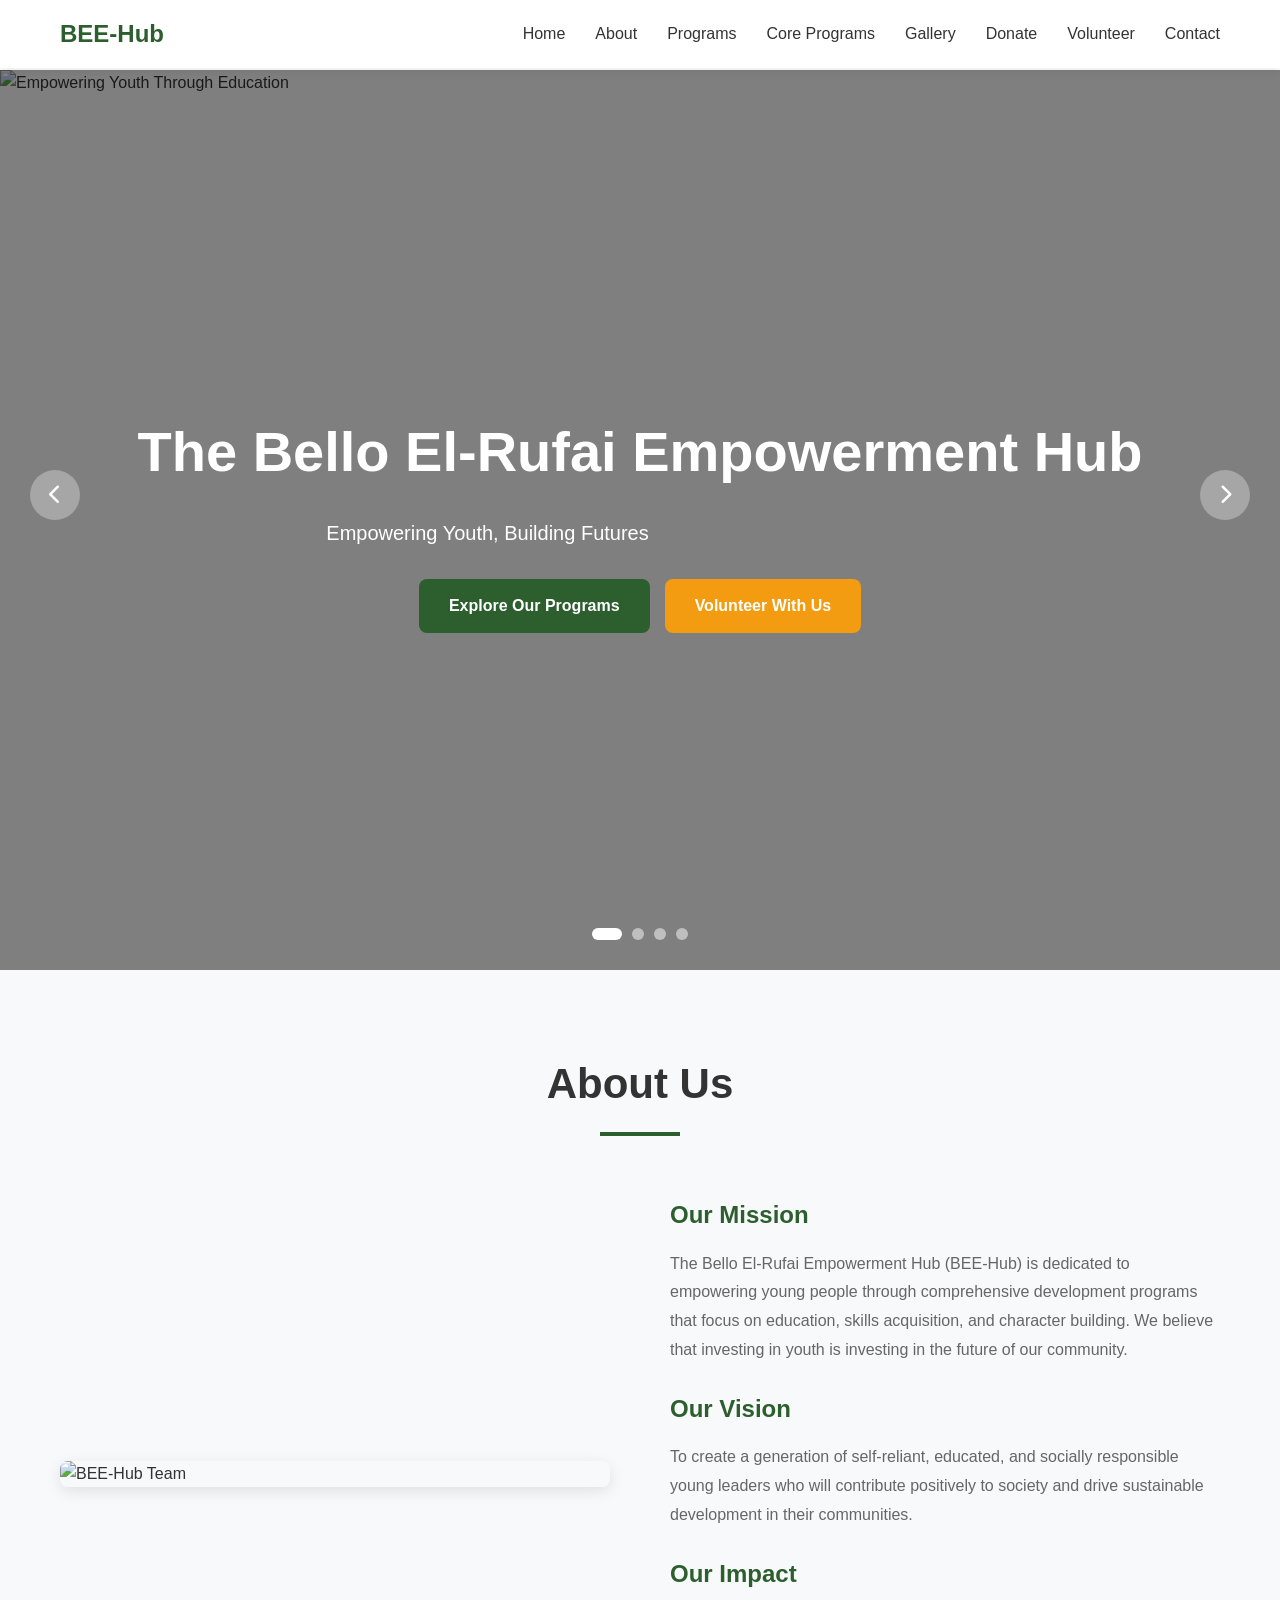
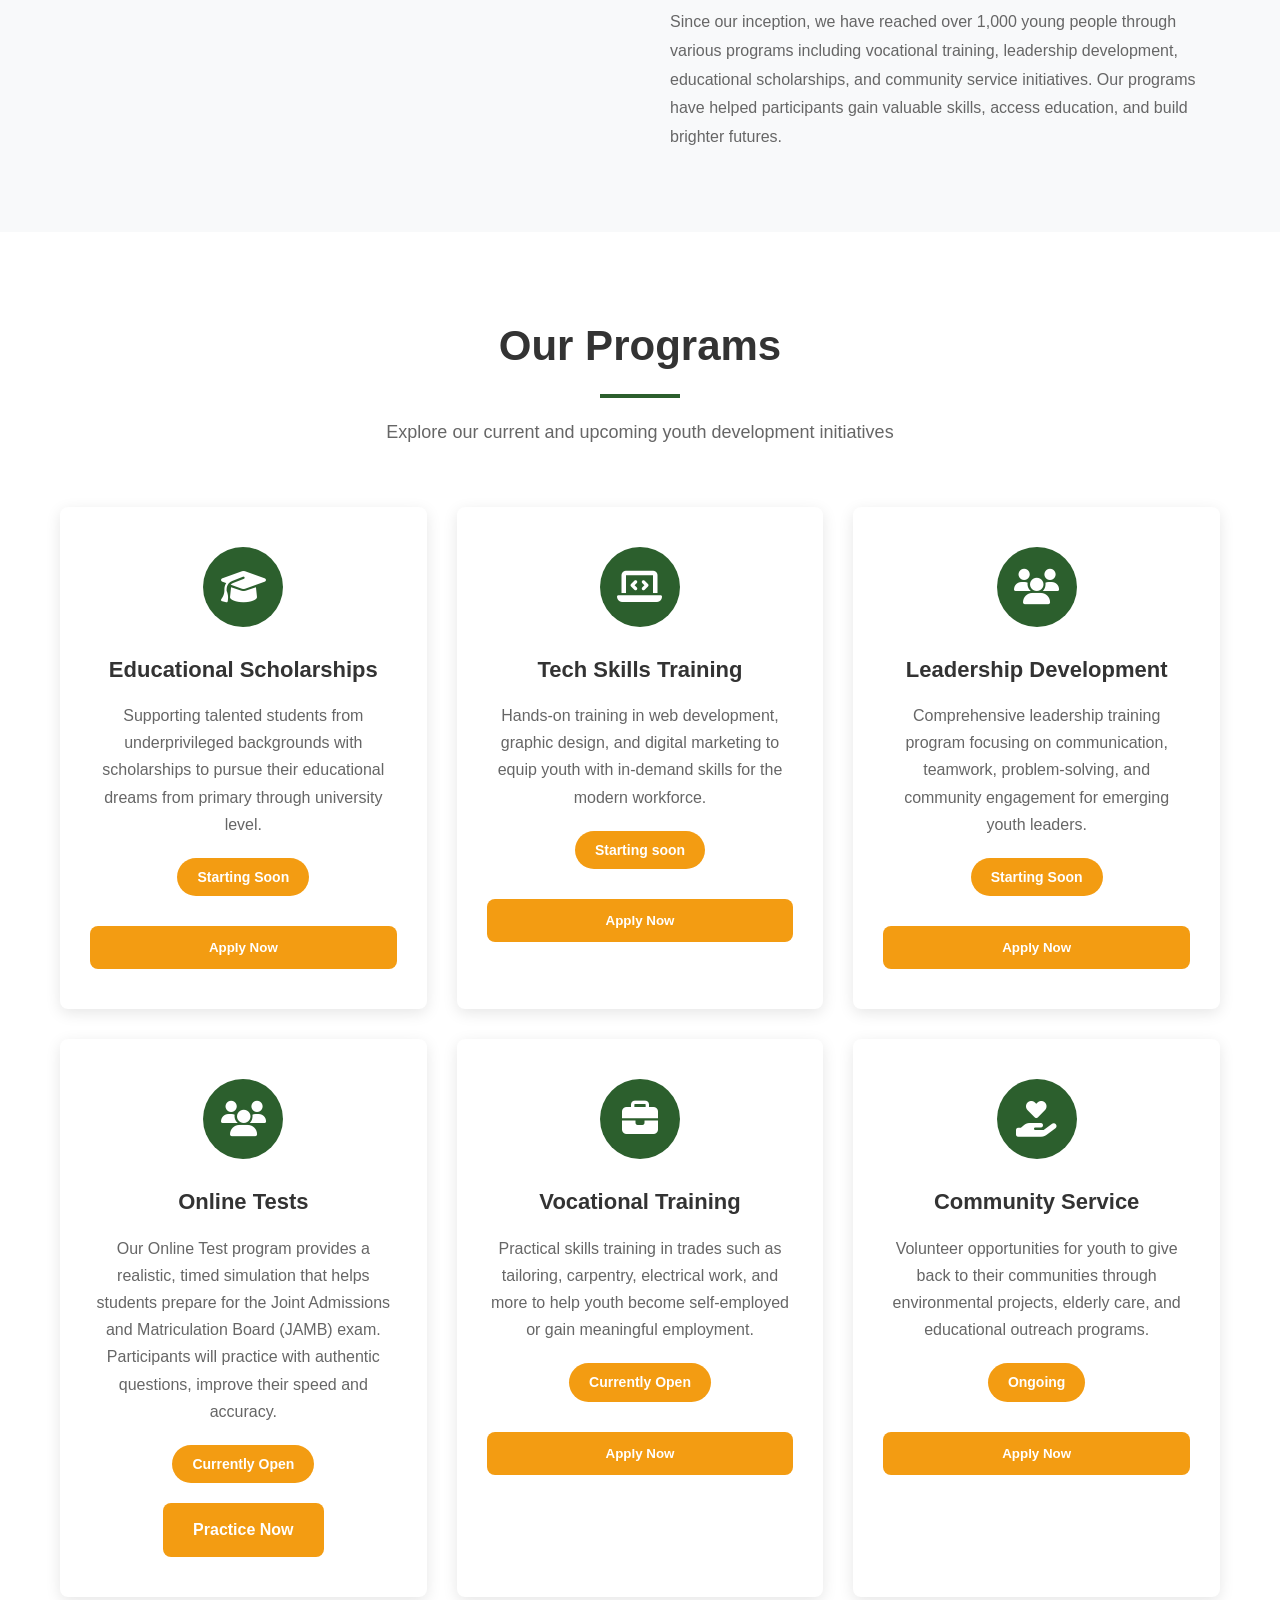
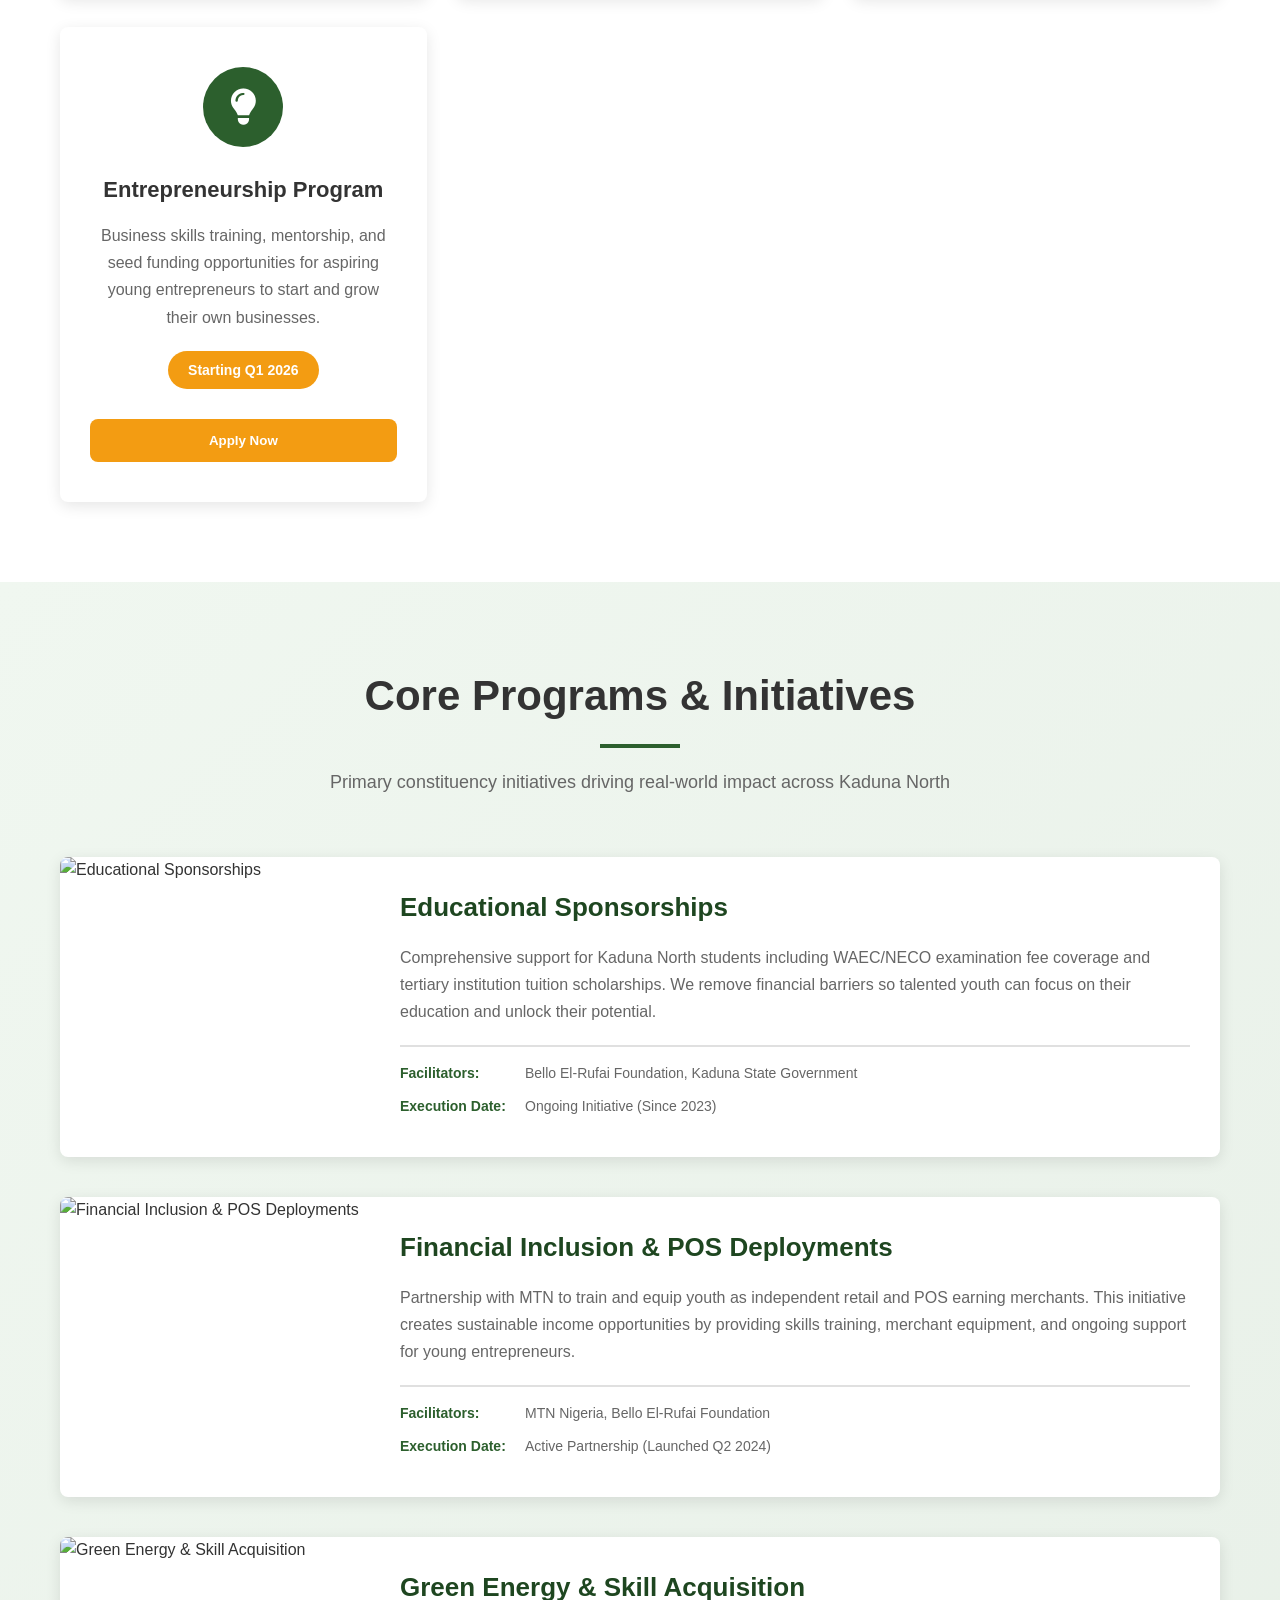
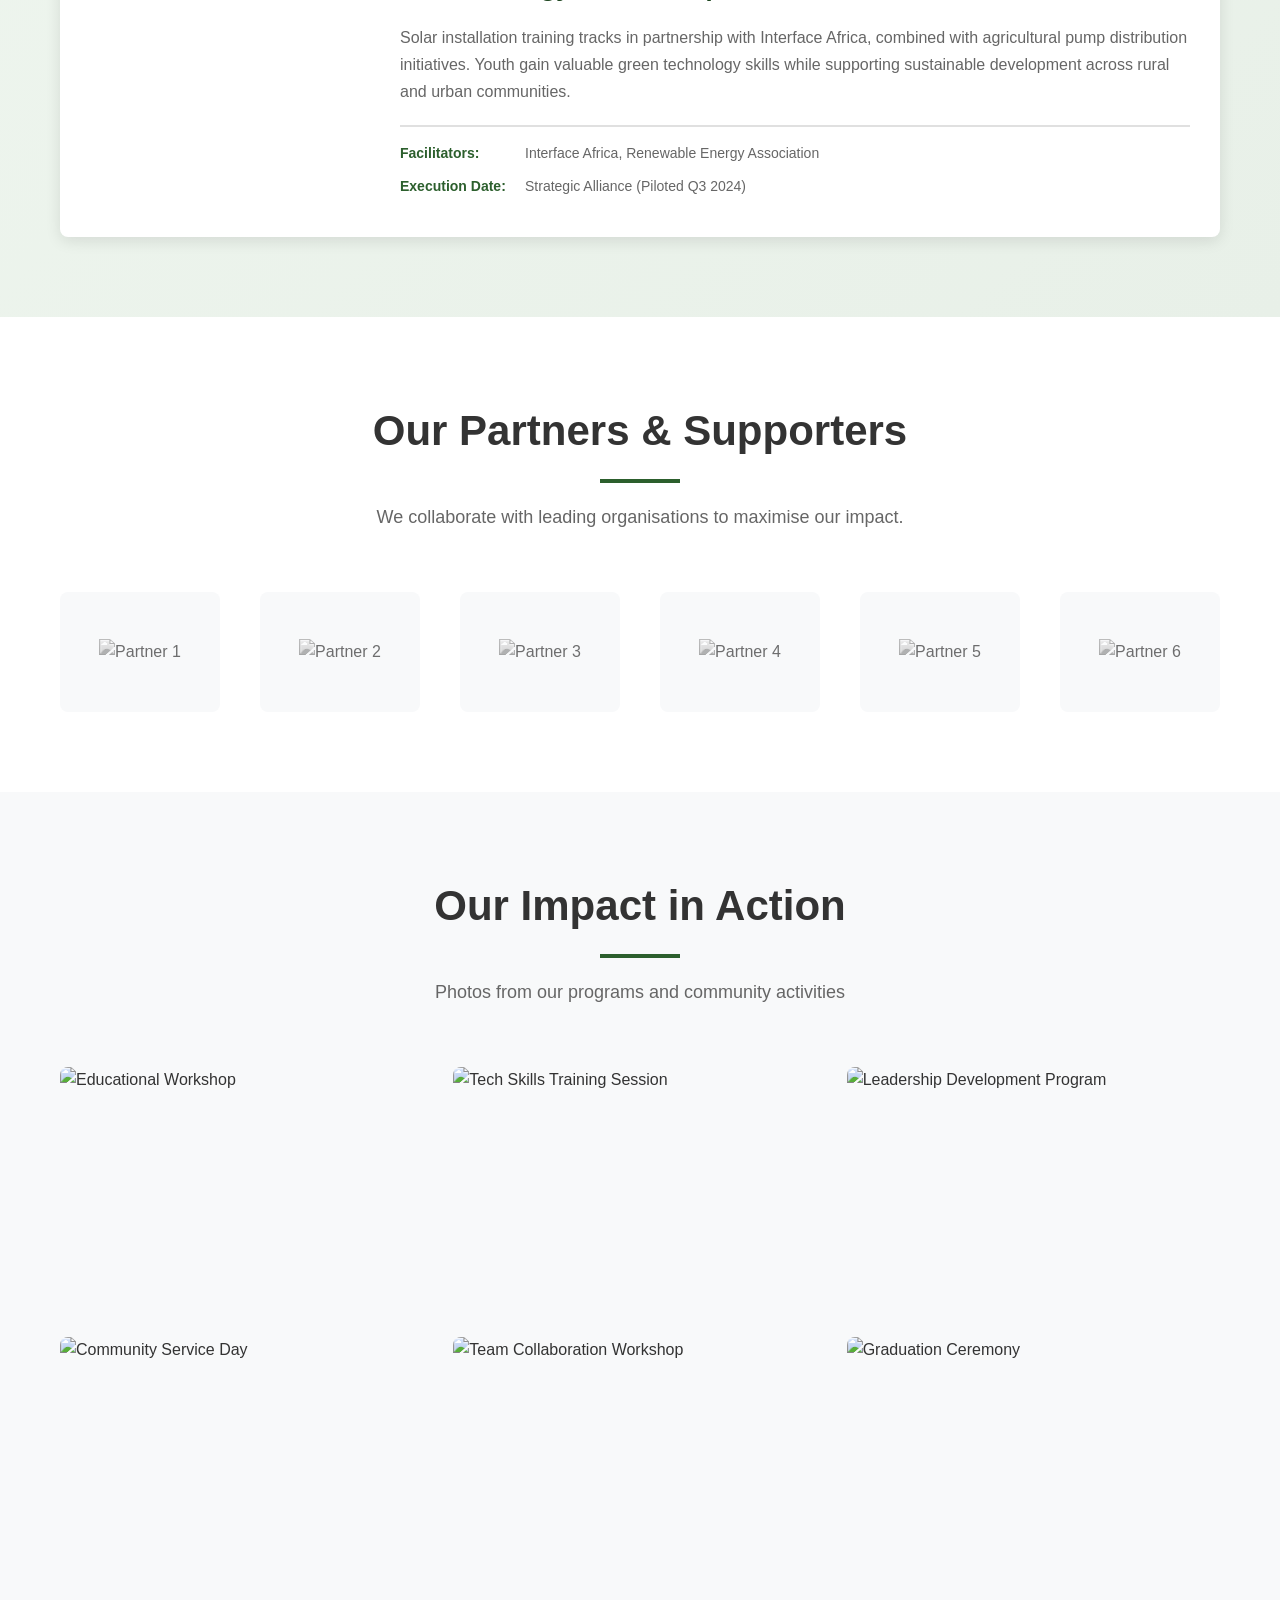
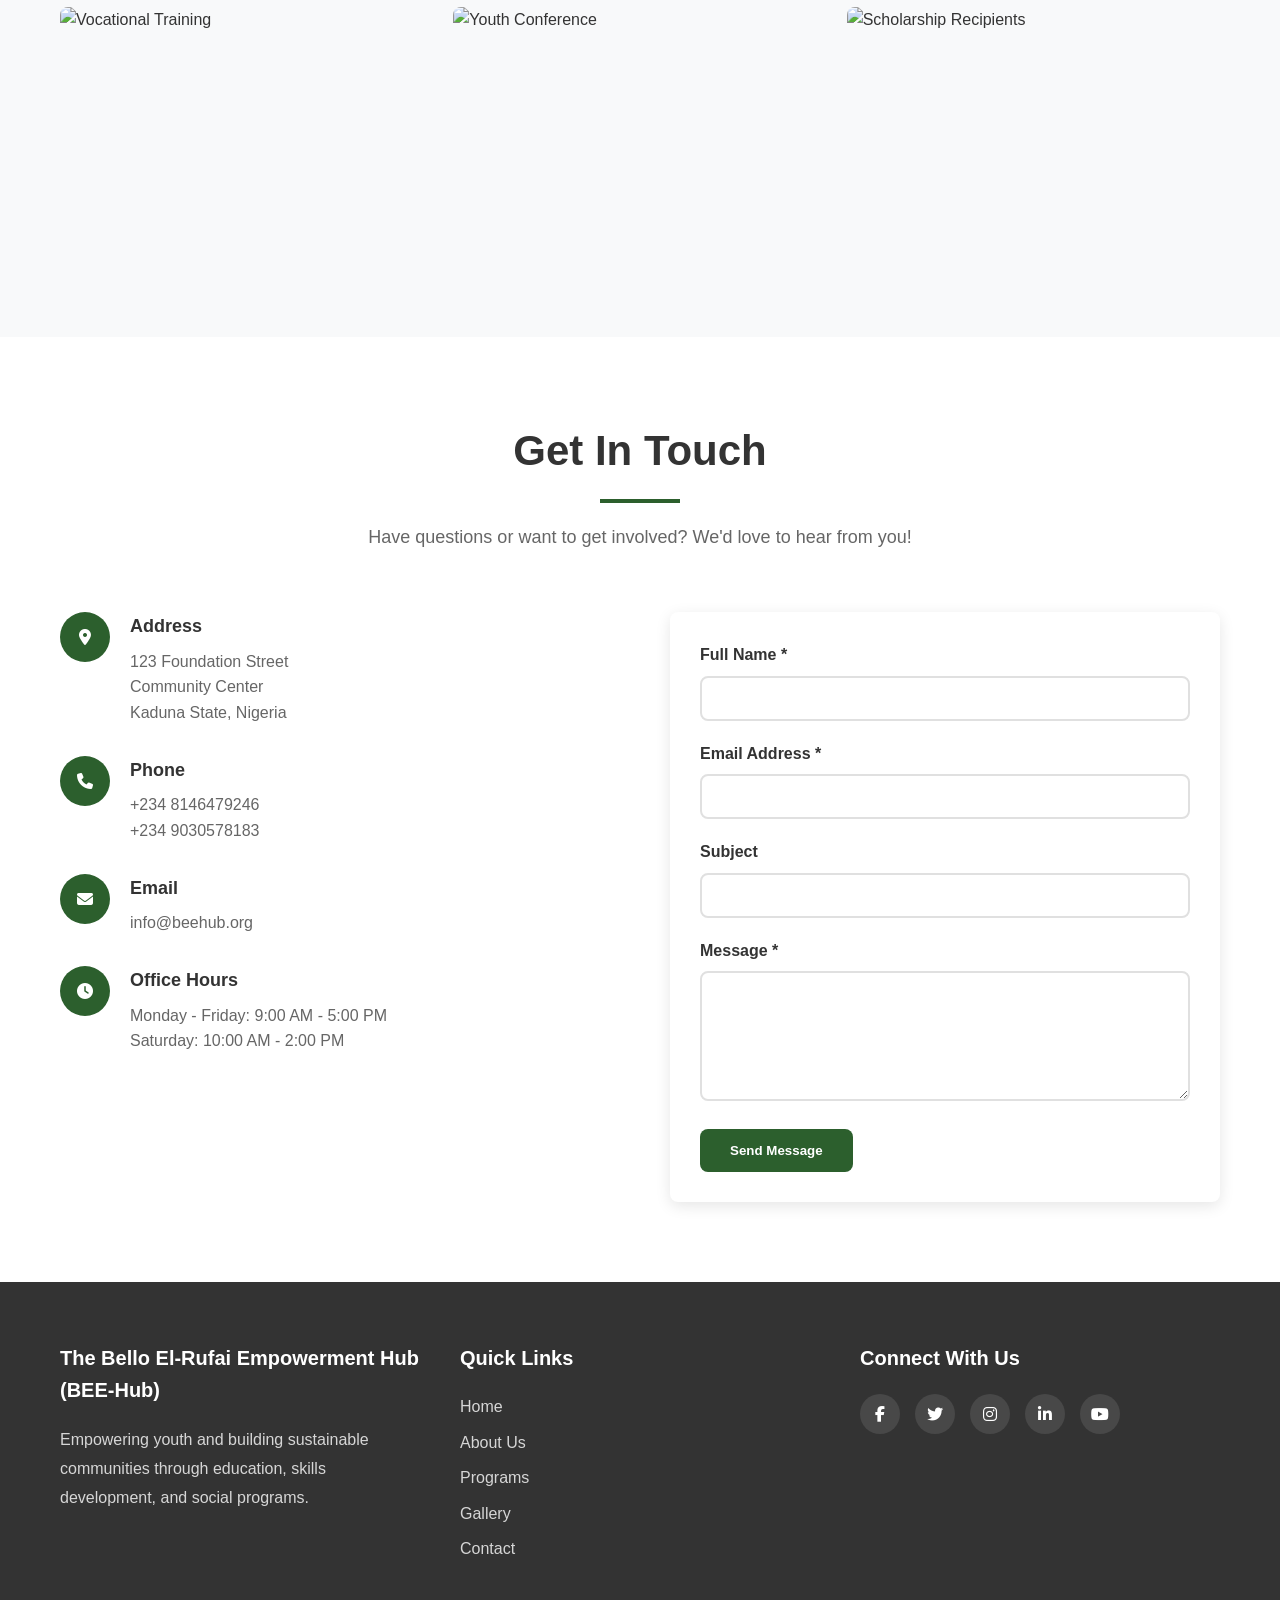
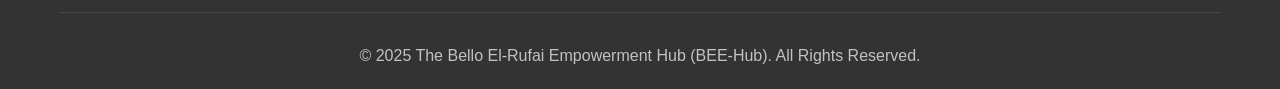
==== commit cc04f424: "Update index.html" ====
--- a/index.html
+++ b/index.html
@@ -4,7 +4,7 @@
     <meta charset="UTF-8">
     <meta name="viewport" content="width=device-width, initial-scale=1.0">
     <meta name="description" content="The Bello El-Rufai Empowerment Hub (BEE-Hub) - Empowering youth through education, skills development, and community programs">
-    <title>The Bello El-Rufai Empowerment Hub (BEE-Hub) - Youth Development</title>
+    <title>BEE-Hub - Youth Development</title>
     
     <!-- CSS Stylesheet -->
     <link rel="stylesheet" href="styles.css">
@@ -25,7 +25,7 @@
                 <div class="nav-wrapper">
                     <!-- Logo - Replace text with <img> tag for custom logo -->
                     <div class="logo">
-                        <a href="#home">The Bello El-Rufai Empowerment Hub (BEE-Hub)</a>
+                        <a href="#home">BEE-Hub</a>
                     </div>
                     
                     <!-- Navigation Menu -->
@@ -35,9 +35,9 @@
                         <li><a href="index.html#programs" class="nav-link">Programs</a></li>
                         <li><a href="index.html#core-programs" class="nav-link">Core Programs</a></li>
                         <li><a href="index.html#gallery" class="nav-link">Gallery</a></li>
-                        <!--
+                        
                         <li><a href="donate.html" class="nav-link">Donate</a></li>
-                        -->
+                        
                         
                         <li><a href="volunteer.html" class="nav-link">Volunteer</a></li>
                         <li><a href="index.html#contact" class="nav-link">Contact</a></li>
@@ -63,8 +63,8 @@
         
         <div class="hero-content">
             <div class="container">
-                <h1 class="hero-title">Empowering Youth, Building Futures</h1>
-                <p class="hero-subtitle">Join us in creating positive change through education, skills development, and community programs</p>
+                <h1 class="hero-title">The Bello El-Rufai Empowerment Hub</h1>
+                <p class="hero-subtitle"> Empowering Youth, Building Futures</p>
                 <div class="hero-buttons">
                     <a href="#programs" class="btn btn-primary">Explore Our Programs</a>
                     
@@ -168,7 +168,7 @@
                 
                 
                 <!-- Program Card 3 -->
-                <!--
+                
                 <div class="program-card">
                     <div class="program-icon">
                         <i class="fas fa-users"></i>
@@ -181,16 +181,16 @@
                     <div class="program-status">Starting Soon</div>
                     <button class="btn btn-secondary apply-btn" data-program="Leadership Development">Apply Now</button>
                 </div>
-                -->
+            
 
                   <!-- Program Card 3 -->
                 <div class="program-card">
                     <div class="program-icon">
                         <i class="fas fa-users"></i>
                     </div>
-                    <h3 class="program-title">Jamb Mock Test</h3>
+                    <h3 class="program-title">Online Tests</h3>
                     <p class="program-description">
-                        Our Jamb Mock Test program provides a realistic, 
+                        Our Online Test program provides a realistic, 
                         timed simulation that helps students prepare for the Joint Admissions and Matriculation Board (JAMB) exam.
                         Participants will practice with authentic questions, improve their speed and accuracy.
                     </p>
@@ -258,7 +258,7 @@
             <!-- Initiative 1 -->
             <div class="core-initiative-horizontal">
                 <div class="initiative-image">
-                    <img src="https://images.unsplash.com/photo-1523050854058-8df90110c9f1?w=400&h=300&fit=crop" alt="Educational Sponsorships">
+                    <img src="https://i.ibb.co/q3LVjQXq/480502328-10170555407815431-1711632309205732805-n.jpg?w=400&h=300&fit=crop" alt="Educational Sponsorships">
                 </div>
                 <div class="initiative-content">
                     <h3 class="initiative-title">Educational Sponsorships</h3>
@@ -283,7 +283,7 @@
             <!-- Initiative 2 -->
             <div class="core-initiative-horizontal">
                 <div class="initiative-image">
-                    <img src="https://images.unsplash.com/photo-1563013544-824ae1b704d3?w=400&h=300&fit=crop" alt="Financial Inclusion & POS Deployments">
+                    <img src="https://i.ibb.co/4n1v31Dg/download.jpg?w=400&h=300&fit=crop" alt="Financial Inclusion & POS Deployments">
                 </div>
                 <div class="initiative-content">
                     <h3 class="initiative-title">Financial Inclusion & POS Deployments</h3>
@@ -308,7 +308,7 @@
             <!-- Initiative 3 -->
             <div class="core-initiative-horizontal">
                 <div class="initiative-image">
-                    <img src="https://images.unsplash.com/photo-1509391366360-2e959784a276?w=400&h=300&fit=crop" alt="Green Energy & Skill Acquisition">
+                    <img src="https://i.ibb.co/KxJS72Mw/471253563-10170133127295431-4418780956419316298-n.jpg?w=400&h=300&fit=crop" alt="Green Energy & Skill Acquisition">
                 </div>
                 <div class="initiative-content">
                     <h3 class="initiative-title">Green Energy & Skill Acquisition</h3>
@@ -347,27 +347,27 @@
         <div class="partners-grid">
             <!-- Partner 1 -->
             <div class="partner-item">
-                <img src="https://via.placeholder.com/200x100?text=Partner+1" alt="Partner 1">
+                <img src="https://i.ibb.co/yn9fWptn/download-1.jpg?text=Partner+1" alt="Partner 1">
             </div>
             <!-- Partner 2 -->
             <div class="partner-item">
-                <img src="https://via.placeholder.com/200x100?text=Partner+2" alt="Partner 2">
+                <img src="https://i.ibb.co/vGTnGb9/download-3.jpg?text=Partner+2" alt="Partner 2">
             </div>
             <!-- Partner 3 -->
             <div class="partner-item">
-                <img src="https://via.placeholder.com/200x100?text=Partner+3" alt="Partner 3">
+                <img src="https://i.ibb.co/VYDS4tY4/download-1.png?text=Partner+3" alt="Partner 3">
             </div>
             <!-- Partner 4 -->
             <div class="partner-item">
-                <img src="https://via.placeholder.com/200x100?text=Partner+4" alt="Partner 4">
+                <img src="https://i.ibb.co/0jyp4tkG/download-2.jpg?text=Partner+4" alt="Partner 4">
             </div>
             <!-- Partner 5 -->
             <div class="partner-item">
-                <img src="https://via.placeholder.com/200x100?text=Partner+5" alt="Partner 5">
+                <img src="https://i.ibb.co/hxWHQdd5/download.png?text=Partner+5" alt="Partner 5">
             </div>
             <!-- Partner 6 -->
             <div class="partner-item">
-                <img src="https://via.placeholder.com/200x100?text=Partner+6" alt="Partner 6">
+                <img src="https://i.ibb.co/Nnx0bRBX/download-2.png?text=Partner+6" alt="Partner 6">
             </div>
         </div>
     </div>
@@ -428,7 +428,7 @@
                         </div>
                         <div class="contact-details">
                             <h4>Phone</h4>
-                            <p>+234 7031895051</p>
+                            <p>+234 8146479246</p>
                             <p>+234 9030578183</p>
                         </div>
                     </div>
--- a/styles.css
+++ b/styles.css
@@ -352,21 +352,12 @@
 }
 
 .btn-outline {
-    /*  background: transparent;
-    color: var(--white);
-    border: 2px solid var(--white); */
-   
-   background: var(--secondary-color);
-    color: var(--white);
-   
+    background: var(--secondary-color);
+    color: var(--white);
 }
 
 .btn-outline:hover {
-   /* background: var(--white);
-    color: var(--primary-color);
-    transform: translateY(-2px);  */
-
-   background: var(--secondary-dark);
+    background: var(--secondary-dark);
     transform: translateY(-2px);
     box-shadow: var(--box-shadow-hover);
 }
@@ -515,6 +506,154 @@
     margin-top: 10px;
 }
 
+/* ========================================
+   CORE PROGRAMS - HORIZONTAL LAYOUT
+   ======================================== */
+.core-programs {
+    background: linear-gradient(135deg, #f0f7f0 0%, #e8f0e8 100%);
+}
+
+.core-initiatives-list {
+    display: flex;
+    flex-direction: column;
+    gap: 40px;
+}
+
+.core-initiative-horizontal {
+    display: flex;
+    gap: 40px;
+    background: var(--white);
+    border-radius: var(--border-radius);
+    box-shadow: var(--box-shadow);
+    overflow: hidden;
+    transition: transform var(--transition-speed), box-shadow var(--transition-speed);
+}
+
+.core-initiative-horizontal:hover {
+    transform: translateY(-5px);
+    box-shadow: var(--box-shadow-hover);
+}
+
+.initiative-image {
+    flex: 0 0 300px;
+}
+
+.initiative-image img {
+    width: 100%;
+    height: 100%;
+    object-fit: cover;
+    display: block;
+}
+
+.initiative-content {
+    flex: 1;
+    padding: 30px 30px 30px 0;
+}
+
+.initiative-title {
+    font-size: 26px;
+    font-weight: 700;
+    color: var(--primary-dark);
+    margin-bottom: 15px;
+}
+
+.initiative-description {
+    color: var(--text-light);
+    line-height: 1.7;
+    margin-bottom: 20px;
+}
+
+.initiative-meta {
+    margin-top: 20px;
+    padding-top: 15px;
+    border-top: 2px solid var(--border-color);
+}
+
+.meta-item {
+    display: flex;
+    flex-wrap: wrap;
+    gap: 15px;
+    margin-bottom: 10px;
+    font-size: 14px;
+}
+
+.meta-label {
+    font-weight: 700;
+    color: var(--primary-color);
+    min-width: 110px;
+}
+
+.meta-value {
+    color: var(--text-light);
+    flex: 1;
+}
+
+/* ========================================
+   PARTNERS SECTION
+   ======================================== */
+.partners {
+    background: var(--white);
+    padding: var(--section-padding);
+}
+
+.partners-grid {
+    display: grid;
+    grid-template-columns: repeat(auto-fit, minmax(160px, 1fr));
+    gap: 40px;
+    align-items: center;
+    justify-items: center;
+    margin-top: 20px;
+}
+
+.partner-item {
+    padding: 20px;
+    background: var(--light-bg);
+    border-radius: var(--border-radius);
+    transition: all var(--transition-speed);
+    display: flex;
+    align-items: center;
+    justify-content: center;
+    width: 100%;
+    max-width: 200px;
+    min-height: 120px;
+}
+
+.partner-item:hover {
+    transform: translateY(-5px);
+    box-shadow: var(--box-shadow);
+    background: var(--white);
+}
+
+.partner-item img {
+    max-width: 100%;
+    max-height: 80px;
+    width: auto;
+    height: auto;
+    filter: grayscale(100%);
+    opacity: 0.7;
+    transition: all var(--transition-speed);
+}
+
+.partner-item:hover img {
+    filter: grayscale(0%);
+    opacity: 1;
+}
+
+/* Responsive adjustments */
+@media (max-width: 768px) {
+    .partners-grid {
+        gap: 20px;
+    }
+    
+    .partner-item {
+        padding: 15px;
+        min-height: 100px;
+    }
+    
+    .partner-item img {
+        max-height: 60px;
+    }
+}
 /* ========================================
    GALLERY SECTION
    ======================================== */
@@ -887,6 +1026,448 @@
 }
 
 /* ========================================
+   PAGE HEADER (Donate & Volunteer Pages)
+   ======================================== */
+.page-header {
+    background: linear-gradient(135deg, var(--primary-color) 0%, var(--primary-dark) 100%);
+    color: var(--white);
+    padding: 150px 0 80px;
+    text-align: center;
+    margin-top: 70px;
+}
+
+.page-header h1 {
+    font-size: 48px;
+    margin-bottom: 15px;
+    font-weight: 700;
+}
+
+.page-header p {
+    font-size: 20px;
+    max-width: 700px;
+    margin: 0 auto;
+}
+
+.volunteer-header {
+    background: linear-gradient(135deg, var(--secondary-color) 0%, var(--secondary-dark) 100%);
+}
+
+/* ========================================
+   DONATE PAGE STYLES
+   ======================================== */
+.donate-section {
+    padding: 80px 0;
+}
+
+.donate-intro {
+    text-align: center;
+    max-width: 800px;
+    margin: 0 auto 60px;
+}
+
+.donate-intro h2 {
+    font-size: 36px;
+    margin-bottom: 20px;
+    color: var(--text-dark);
+}
+
+.donate-intro p {
+    font-size: 18px;
+    color: var(--text-light);
+    line-height: 1.8;
+}
+
+.donation-options {
+    display: grid;
+    grid-template-columns: repeat(auto-fit, minmax(450px, 1fr));
+    gap: 40px;
+    margin-bottom: 60px;
+}
+
+.donation-card {
+    background: var(--white);
+    padding: 40px;
+    border-radius: var(--border-radius);
+    box-shadow: var(--box-shadow);
+}
+
+.donation-icon {
+    width: 80px;
+    height: 80px;
+    background: var(--primary-color);
+    color: var(--white);
+    border-radius: 50%;
+    display: flex;
+    align-items: center;
+    justify-content: center;
+    margin: 0 auto 25px;
+    font-size: 36px;
+}
+
+.donation-card h3 {
+    font-size: 24px;
+    margin-bottom: 15px;
+    text-align: center;
+    color: var(--text-dark);
+}
+
+.donation-card > p {
+    text-align: center;
+    color: var(--text-light);
+    margin-bottom: 30px;
+}
+
+/* Bank Details */
+.bank-details {
+    background: var(--light-bg);
+    padding: 25px;
+    border-radius: var(--border-radius);
+    margin: 25px 0;
+}
+
+.bank-info {
+    display: flex;
+    justify-content: space-between;
+    align-items: center;
+    padding: 12px 0;
+    border-bottom: 1px solid var(--border-color);
+}
+
+.bank-info:last-child {
+    border-bottom: none;
+}
+
+.bank-info strong {
+    color: var(--text-dark);
+    font-weight: 600;
+}
+
+.bank-info span {
+    color: var(--text-light);
+}
+
+.account-number {
+    font-size: 18px;
+    font-weight: 600;
+    color: var(--primary-color);
+}
+
+.copy-btn {
+    background: var(--primary-color);
+    color: var(--white);
+    border: none;
+    padding: 8px 15px;
+    border-radius: 5px;
+    cursor: pointer;
+    font-size: 14px;
+    transition: all var(--transition-speed);
+    margin-left: 10px;
+}
+
+.copy-btn:hover {
+    background: var(--primary-dark);
+}
+
+.note {
+    background: #fff3cd;
+    border-left: 4px solid var(--secondary-color);
+    padding: 15px;
+    margin-top: 20px;
+    font-size: 14px;
+    color: #856404;
+}
+
+.note i {
+    margin-right: 8px;
+}
+
+/* Payment Form */
+.payment-form {
+    margin-top: 25px;
+}
+
+.suggested-amounts {
+    display: grid;
+    grid-template-columns: repeat(2, 1fr);
+    gap: 10px;
+    margin-bottom: 20px;
+}
+
+.amount-btn {
+    padding: 12px;
+    background: var(--light-bg);
+    border: 2px solid var(--border-color);
+    border-radius: var(--border-radius);
+    font-size: 16px;
+    font-weight: 600;
+    color: var(--text-dark);
+    cursor: pointer;
+    transition: all var(--transition-speed);
+}
+
+.amount-btn:hover {
+    background: var(--primary-color);
+    color: var(--white);
+    border-color: var(--primary-color);
+}
+
+.payment-buttons {
+    display: flex;
+    flex-direction: column;
+    gap: 15px;
+    margin-top: 25px;
+}
+
+.payment-buttons .btn {
+    width: 100%;
+    display: flex;
+    align-items: center;
+    justify-content: center;
+    gap: 10px;
+}
+
+.secure-note {
+    text-align: center;
+    color: var(--text-light);
+    font-size: 14px;
+    margin-top: 15px;
+}
+
+.secure-note i {
+    color: var(--primary-color);
+    margin-right: 5px;
+}
+
+/* Impact Section */
+.impact-section {
+    margin-top: 60px;
+    text-align: center;
+}
+
+.impact-section h2 {
+    font-size: 36px;
+    margin-bottom: 40px;
+    color: var(--text-dark);
+}
+
+.impact-grid {
+    display: grid;
+    grid-template-columns: repeat(auto-fit, minmax(250px, 1fr));
+    gap: 30px;
+}
+
+.impact-item {
+    background: var(--light-bg);
+    padding: 30px;
+    border-radius: var(--border-radius);
+    transition: all var(--transition-speed);
+}
+
+.impact-item:hover {
+    transform: translateY(-5px);
+    box-shadow: var(--box-shadow);
+}
+
+.impact-icon {
+    font-size: 32px;
+    font-weight: 700;
+    color: var(--primary-color);
+    margin-bottom: 15px;
+}
+
+.impact-item p {
+    color: var(--text-light);
+    line-height: 1.7;
+}
+
+/* ========================================
+   VOLUNTEER PAGE STYLES
+   ======================================== */
+.volunteer-info {
+    padding: 80px 0;
+}
+
+.volunteer-intro {
+    text-align: center;
+    max-width: 800px;
+    margin: 0 auto 60px;
+}
+
+.volunteer-intro h2 {
+    font-size: 36px;
+    margin-bottom: 20px;
+    color: var(--text-dark);
+}
+
+.volunteer-intro p {
+    font-size: 18px;
+    color: var(--text-light);
+    line-height: 1.8;
+}
+
+/* Opportunities Grid */
+.opportunities-grid {
+    display: grid;
+    grid-template-columns: repeat(auto-fit, minmax(300px, 1fr));
+    gap: 30px;
+    margin-bottom: 60px;
+}
+
+.opportunity-card {
+    background: var(--white);
+    padding: 30px;
+    border-radius: var(--border-radius);
+    box-shadow: var(--box-shadow);
+    text-align: center;
+    transition: all var(--transition-speed);
+}
+
+.opportunity-card:hover {
+    transform: translateY(-10px);
+    box-shadow: var(--box-shadow-hover);
+}
+
+.opportunity-icon {
+    width: 70px;
+    height: 70px;
+    background: var(--secondary-color);
+    color: var(--white);
+    border-radius: 50%;
+    display: flex;
+    align-items: center;
+    justify-content: center;
+    margin: 0 auto 20px;
+    font-size: 32px;
+}
+
+.opportunity-card h3 {
+    font-size: 20px;
+    margin-bottom: 12px;
+    color: var(--text-dark);
+}
+
+.opportunity-card p {
+    color: var(--text-light);
+    line-height: 1.7;
+}
+
+/* Volunteer Benefits */
+.volunteer-benefits {
+    background: var(--light-bg);
+    padding: 60px 40px;
+    border-radius: var(--border-radius);
+    margin-top: 40px;
+}
+
+.volunteer-benefits h2 {
+    text-align: center;
+    font-size: 36px;
+    margin-bottom: 40px;
+    color: var(--text-dark);
+}
+
+.benefits-grid {
+    display: grid;
+    grid-template-columns: repeat(auto-fit, minmax(250px, 1fr));
+    gap: 30px;
+}
+
+.benefit-item {
+    text-align: center;
+}
+
+.benefit-item i {
+    font-size: 48px;
+    color: var(--primary-color);
+    margin-bottom: 15px;
+}
+
+.benefit-item h4 {
+    font-size: 18px;
+    margin-bottom: 10px;
+    color: var(--text-dark);
+}
+
+.benefit-item p {
+    color: var(--text-light);
+    font-size: 14px;
+}
+
+/* Volunteer Form Section */
+.volunteer-form-section {
+    background: var(--light-bg);
+    padding: 80px 0;
+}
+
+.form-container {
+    max-width: 800px;
+    margin: 0 auto;
+    background: var(--white);
+    padding: 50px;
+    border-radius: var(--border-radius);
+    box-shadow: var(--box-shadow);
+}
+
+.form-container h2 {
+    text-align: center;
+    font-size: 32px;
+    margin-bottom: 15px;
+    color: var(--text-dark);
+}
+
+.form-intro {
+    text-align: center;
+    color: var(--text-light);
+    margin-bottom: 40px;
+}
+
+.volunteer-form .form-section-title {
+    font-size: 22px;
+    color: var(--primary-color);
+    margin: 30px 0 20px;
+    padding-bottom: 10px;
+    border-bottom: 2px solid var(--border-color);
+}
+
+.volunteer-form .form-section-title:first-of-type {
+    margin-top: 0;
+}
+
+.form-row {
+    display: grid;
+    grid-template-columns: 1fr 1fr;
+    gap: 20px;
+}
+
+.checkbox-group {
+    margin: 25px 0;
+}
+
+.checkbox-label {
+    display: flex;
+    align-items: flex-start;
+    cursor: pointer;
+}
+
+.checkbox-label input[type="checkbox"] {
+    margin-right: 10px;
+    margin-top: 3px;
+    width: auto;
+}
+
+.checkbox-label span {
+    color: var(--text-dark);
+    line-height: 1.6;
+}
+
+.submit-btn {
+    width: 100%;
+    padding: 16px;
+    font-size: 18px;
+    margin-top: 20px;
+}
+
+/* ========================================
    RESPONSIVE DESIGN
    ======================================== */
 
@@ -908,6 +1489,25 @@
     
     .hero-subtitle {
         font-size: 18px;
+    }
+    
+    /* Stack core initiatives vertically on tablets */
+    .core-initiative-horizontal {
+        flex-direction: column;
+        gap: 0;
+    }
+    
+    .initiative-image {
+        flex: 0 0 auto;
+        height: 250px;
+    }
+    
+    .initiative-content {
+        padding: 25px;
+    }
+    
+    .initiative-title {
+        font-size: 22px;
     }
 }
 
@@ -988,115 +1588,8 @@
     .programs-grid {
         grid-template-columns: 1fr;
     }
-
-   /* ========================================
-   CORE PROGRAMS & INITIATIVES (ENHANCED)
-   ======================================== */
-
-/* ========================================
-   CORE PROGRAMS - HORIZONTAL LAYOUT
-   ======================================== */
-.core-programs {
-    background: linear-gradient(135deg, #f0f7f0 0%, #e8f0e8 100%);
-}
-
-.core-initiatives-list {
-    display: flex;
-    flex-direction: column;
-    gap: 40px;
-}
-
-.core-initiative-horizontal {
-    display: flex;
-    gap: 40px;
-    background: var(--white);
-    border-radius: var(--border-radius);
-    box-shadow: var(--box-shadow);
-    overflow: hidden;
-    transition: transform var(--transition-speed), box-shadow var(--transition-speed);
-}
-
-.core-initiative-horizontal:hover {
-    transform: translateY(-5px);
-    box-shadow: var(--box-shadow-hover);
-}
-
-.initiative-image {
-    flex: 0 0 300px;
-}
-
-.initiative-image img {
-    width: 100%;
-    height: 100%;
-    object-fit: cover;
-    display: block;
-}
-
-.initiative-content {
-    flex: 1;
-    padding: 30px 30px 30px 0;
-}
-
-.initiative-title {
-    font-size: 26px;
-    font-weight: 700;
-    color: var(--primary-dark);
-    margin-bottom: 15px;
-}
-
-.initiative-description {
-    color: var(--text-light);
-    line-height: 1.7;
-    margin-bottom: 20px;
-}
-
-.initiative-meta {
-    margin-top: 20px;
-    padding-top: 15px;
-    border-top: 2px solid var(--border-color);
-}
-
-.meta-item {
-    display: flex;
-    flex-wrap: wrap;
-    gap: 15px;
-    margin-bottom: 10px;
-    font-size: 14px;
-}
-
-.meta-label {
-    font-weight: 700;
-    color: var(--primary-color);
-    min-width: 110px;
-}
-
-.meta-value {
-    color: var(--text-light);
-    flex: 1;
-}
-
-/* Responsive: Stack on tablets & mobile */
-@media (max-width: 992px) {
-    .core-initiative-horizontal {
-        flex-direction: column;
-        gap: 0;
-    }
-    
-    .initiative-image {
-        flex: 0 0 auto;
-        height: 250px;
-    }
-    
-    .initiative-content {
-        padding: 25px;
-    }
-    
-    .initiative-title {
-        font-size: 22px;
-    }
-}
-
-@media (max-width: 768px) {
+    
+    /* Core initiatives - further stacking adjustments */
     .core-initiatives-list {
         gap: 30px;
     }
@@ -1117,7 +1610,7 @@
     .meta-label {
         min-width: auto;
     }
-}
+    
     /* Gallery */
     .gallery-grid {
         grid-template-columns: 1fr;
@@ -1155,8 +1648,60 @@
     .form-actions .btn {
         width: 100%;
     }
-}
-
+    
+    /* Donate & Volunteer page adjustments */
+    .page-header {
+        padding: 120px 0 60px;
+    }
+    
+    .page-header h1 {
+        font-size: 32px;
+    }
+    
+    .page-header p {
+        font-size: 16px;
+    }
+    
+    .donation-card {
+        padding: 30px 20px;
+    }
+    
+    .suggested-amounts {
+        grid-template-columns: 1fr;
+    }
+    
+    .form-container {
+        padding: 30px 20px;
+    }
+    
+    .form-row {
+        grid-template-columns: 1fr;
+    }
+    
+    .opportunities-grid {
+        grid-template-columns: 1fr;
+    }
+    
+    .benefits-grid {
+        grid-template-columns: 1fr;
+    }
+    
+    .impact-grid {
+        grid-template-columns: 1fr;
+    }
+    
+    .hero-buttons {
+        flex-direction: column;
+        align-items: center;
+    }
+    
+    .hero-buttons .btn {
+        width: 100%;
+        max-width: 300px;
+    }
+}
+
+/* Small Mobile Screens */
 @media (max-width: 480px) {
     .logo a {
         font-size: 20px;
@@ -1173,520 +1718,7 @@
     .section-title {
         font-size: 24px;
     }
-}
-
-/* ========================================
-   PAGE HEADER (Donate & Volunteer Pages)
-   ======================================== */
-.page-header {
-    background: linear-gradient(135deg, var(--primary-color) 0%, var(--primary-dark) 100%);
-    color: var(--white);
-    padding: 150px 0 80px;
-    text-align: center;
-    margin-top: 70px;
-}
-
-.page-header h1 {
-    font-size: 48px;
-    margin-bottom: 15px;
-    font-weight: 700;
-}
-
-.page-header p {
-    font-size: 20px;
-    max-width: 700px;
-    margin: 0 auto;
-}
-
-.volunteer-header {
-    background: linear-gradient(135deg, var(--secondary-color) 0%, var(--secondary-dark) 100%);
-}
-
-/* ========================================
-   DONATE PAGE STYLES
-   ======================================== */
-.donate-section {
-    padding: 80px 0;
-}
-
-.donate-intro {
-    text-align: center;
-    max-width: 800px;
-    margin: 0 auto 60px;
-}
-
-.donate-intro h2 {
-    font-size: 36px;
-    margin-bottom: 20px;
-    color: var(--text-dark);
-}
-
-.donate-intro p {
-    font-size: 18px;
-    color: var(--text-light);
-    line-height: 1.8;
-}
-
-.donation-options {
-    display: grid;
-    grid-template-columns: repeat(auto-fit, minmax(450px, 1fr));
-    gap: 40px;
-    margin-bottom: 60px;
-}
-
-.donation-card {
-    background: var(--white);
-    padding: 40px;
-    border-radius: var(--border-radius);
-    box-shadow: var(--box-shadow);
-}
-
-.donation-icon {
-    width: 80px;
-    height: 80px;
-    background: var(--primary-color);
-    color: var(--white);
-    border-radius: 50%;
-    display: flex;
-    align-items: center;
-    justify-content: center;
-    margin: 0 auto 25px;
-    font-size: 36px;
-}
-
-.donation-card h3 {
-    font-size: 24px;
-    margin-bottom: 15px;
-    text-align: center;
-    color: var(--text-dark);
-}
-
-.donation-card > p {
-    text-align: center;
-    color: var(--text-light);
-    margin-bottom: 30px;
-}
-
-/* Bank Details */
-.bank-details {
-    background: var(--light-bg);
-    padding: 25px;
-    border-radius: var(--border-radius);
-    margin: 25px 0;
-}
-
-.bank-info {
-    display: flex;
-    justify-content: space-between;
-    align-items: center;
-    padding: 12px 0;
-    border-bottom: 1px solid var(--border-color);
-}
-
-.bank-info:last-child {
-    border-bottom: none;
-}
-
-.bank-info strong {
-    color: var(--text-dark);
-    font-weight: 600;
-}
-
-.bank-info span {
-    color: var(--text-light);
-}
-
-.account-number {
-    font-size: 18px;
-    font-weight: 600;
-    color: var(--primary-color);
-}
-
-.copy-btn {
-    background: var(--primary-color);
-    color: var(--white);
-    border: none;
-    padding: 8px 15px;
-    border-radius: 5px;
-    cursor: pointer;
-    font-size: 14px;
-    transition: all var(--transition-speed);
-    margin-left: 10px;
-}
-
-.copy-btn:hover {
-    background: var(--primary-dark);
-}
-
-.note {
-    background: #fff3cd;
-    border-left: 4px solid var(--secondary-color);
-    padding: 15px;
-    margin-top: 20px;
-    font-size: 14px;
-    color: #856404;
-}
-
-.note i {
-    margin-right: 8px;
-}
-
-/* Payment Form */
-.payment-form {
-    margin-top: 25px;
-}
-
-.suggested-amounts {
-    display: grid;
-    grid-template-columns: repeat(2, 1fr);
-    gap: 10px;
-    margin-bottom: 20px;
-}
-
-.amount-btn {
-    padding: 12px;
-    background: var(--light-bg);
-    border: 2px solid var(--border-color);
-    border-radius: var(--border-radius);
-    font-size: 16px;
-    font-weight: 600;
-    color: var(--text-dark);
-    cursor: pointer;
-    transition: all var(--transition-speed);
-}
-
-.amount-btn:hover {
-    background: var(--primary-color);
-    color: var(--white);
-    border-color: var(--primary-color);
-}
-
-.payment-buttons {
-    display: flex;
-    flex-direction: column;
-    gap: 15px;
-    margin-top: 25px;
-}
-
-.payment-buttons .btn {
-    width: 100%;
-    display: flex;
-    align-items: center;
-    justify-content: center;
-    gap: 10px;
-}
-
-.secure-note {
-    text-align: center;
-    color: var(--text-light);
-    font-size: 14px;
-    margin-top: 15px;
-}
-
-.secure-note i {
-    color: var(--primary-color);
-    margin-right: 5px;
-}
-
-/* Impact Section */
-.impact-section {
-    margin-top: 60px;
-    text-align: center;
-}
-
-.impact-section h2 {
-    font-size: 36px;
-    margin-bottom: 40px;
-    color: var(--text-dark);
-}
-
-.impact-grid {
-    display: grid;
-    grid-template-columns: repeat(auto-fit, minmax(250px, 1fr));
-    gap: 30px;
-}
-
-.impact-item {
-    background: var(--light-bg);
-    padding: 30px;
-    border-radius: var(--border-radius);
-    transition: all var(--transition-speed);
-}
-
-.impact-item:hover {
-    transform: translateY(-5px);
-    box-shadow: var(--box-shadow);
-}
-
-.impact-icon {
-    font-size: 32px;
-    font-weight: 700;
-    color: var(--primary-color);
-    margin-bottom: 15px;
-}
-
-.impact-item p {
-    color: var(--text-light);
-    line-height: 1.7;
-}
-
-/* ========================================
-   VOLUNTEER PAGE STYLES
-   ======================================== */
-.volunteer-info {
-    padding: 80px 0;
-}
-
-.volunteer-intro {
-    text-align: center;
-    max-width: 800px;
-    margin: 0 auto 60px;
-}
-
-.volunteer-intro h2 {
-    font-size: 36px;
-    margin-bottom: 20px;
-    color: var(--text-dark);
-}
-
-.volunteer-intro p {
-    font-size: 18px;
-    color: var(--text-light);
-    line-height: 1.8;
-}
-
-/* Opportunities Grid */
-.opportunities-grid {
-    display: grid;
-    grid-template-columns: repeat(auto-fit, minmax(300px, 1fr));
-    gap: 30px;
-    margin-bottom: 60px;
-}
-
-.opportunity-card {
-    background: var(--white);
-    padding: 30px;
-    border-radius: var(--border-radius);
-    box-shadow: var(--box-shadow);
-    text-align: center;
-    transition: all var(--transition-speed);
-}
-
-.opportunity-card:hover {
-    transform: translateY(-10px);
-    box-shadow: var(--box-shadow-hover);
-}
-
-.opportunity-icon {
-    width: 70px;
-    height: 70px;
-    background: var(--secondary-color);
-    color: var(--white);
-    border-radius: 50%;
-    display: flex;
-    align-items: center;
-    justify-content: center;
-    margin: 0 auto 20px;
-    font-size: 32px;
-}
-
-.opportunity-card h3 {
-    font-size: 20px;
-    margin-bottom: 12px;
-    color: var(--text-dark);
-}
-
-.opportunity-card p {
-    color: var(--text-light);
-    line-height: 1.7;
-}
-
-/* Volunteer Benefits */
-.volunteer-benefits {
-    background: var(--light-bg);
-    padding: 60px 40px;
-    border-radius: var(--border-radius);
-    margin-top: 40px;
-}
-
-.volunteer-benefits h2 {
-    text-align: center;
-    font-size: 36px;
-    margin-bottom: 40px;
-    color: var(--text-dark);
-}
-
-.benefits-grid {
-    display: grid;
-    grid-template-columns: repeat(auto-fit, minmax(250px, 1fr));
-    gap: 30px;
-}
-
-.benefit-item {
-    text-align: center;
-}
-
-.benefit-item i {
-    font-size: 48px;
-    color: var(--primary-color);
-    margin-bottom: 15px;
-}
-
-.benefit-item h4 {
-    font-size: 18px;
-    margin-bottom: 10px;
-    color: var(--text-dark);
-}
-
-.benefit-item p {
-    color: var(--text-light);
-    font-size: 14px;
-}
-
-/* Volunteer Form Section */
-.volunteer-form-section {
-    background: var(--light-bg);
-    padding: 80px 0;
-}
-
-.form-container {
-    max-width: 800px;
-    margin: 0 auto;
-    background: var(--white);
-    padding: 50px;
-    border-radius: var(--border-radius);
-    box-shadow: var(--box-shadow);
-}
-
-.form-container h2 {
-    text-align: center;
-    font-size: 32px;
-    margin-bottom: 15px;
-    color: var(--text-dark);
-}
-
-.form-intro {
-    text-align: center;
-    color: var(--text-light);
-    margin-bottom: 40px;
-}
-
-.volunteer-form .form-section-title {
-    font-size: 22px;
-    color: var(--primary-color);
-    margin: 30px 0 20px;
-    padding-bottom: 10px;
-    border-bottom: 2px solid var(--border-color);
-}
-
-.volunteer-form .form-section-title:first-of-type {
-    margin-top: 0;
-}
-
-.form-row {
-    display: grid;
-    grid-template-columns: 1fr 1fr;
-    gap: 20px;
-}
-
-.checkbox-group {
-    margin: 25px 0;
-}
-
-.checkbox-label {
-    display: flex;
-    align-items: flex-start;
-    cursor: pointer;
-}
-
-.checkbox-label input[type="checkbox"] {
-    margin-right: 10px;
-    margin-top: 3px;
-    width: auto;
-}
-
-.checkbox-label span {
-    color: var(--text-dark);
-    line-height: 1.6;
-}
-
-.submit-btn {
-    width: 100%;
-    padding: 16px;
-    font-size: 18px;
-    margin-top: 20px;
-}
-
-/* ========================================
-   RESPONSIVE STYLES FOR NEW PAGES
-   ======================================== */
-@media (max-width: 992px) {
-    .donation-options {
-        grid-template-columns: 1fr;
-    }
-    
-    .page-header h1 {
-        font-size: 36px;
-    }
-    
-    .page-header p {
-        font-size: 18px;
-    }
-}
-
-@media (max-width: 768px) {
-    .page-header {
-        padding: 120px 0 60px;
-    }
-    
-    .page-header h1 {
-        font-size: 32px;
-    }
-    
-    .page-header p {
-        font-size: 16px;
-    }
-    
-    .donation-card {
-        padding: 30px 20px;
-    }
-    
-    .suggested-amounts {
-        grid-template-columns: 1fr;
-    }
-    
-    .form-container {
-        padding: 30px 20px;
-    }
-    
-    .form-row {
-        grid-template-columns: 1fr;
-    }
-    
-    .opportunities-grid {
-        grid-template-columns: 1fr;
-    }
-    
-    .benefits-grid {
-        grid-template-columns: 1fr;
-    }
-    
-    .impact-grid {
-        grid-template-columns: 1fr;
-    }
-    
-    .hero-buttons {
-        flex-direction: column;
-        align-items: center;
-    }
-    
-    .hero-buttons .btn {
-        width: 100%;
-        max-width: 300px;
-    }
-}
-
-@media (max-width: 480px) {
+    
     .page-header h1 {
         font-size: 28px;
     }
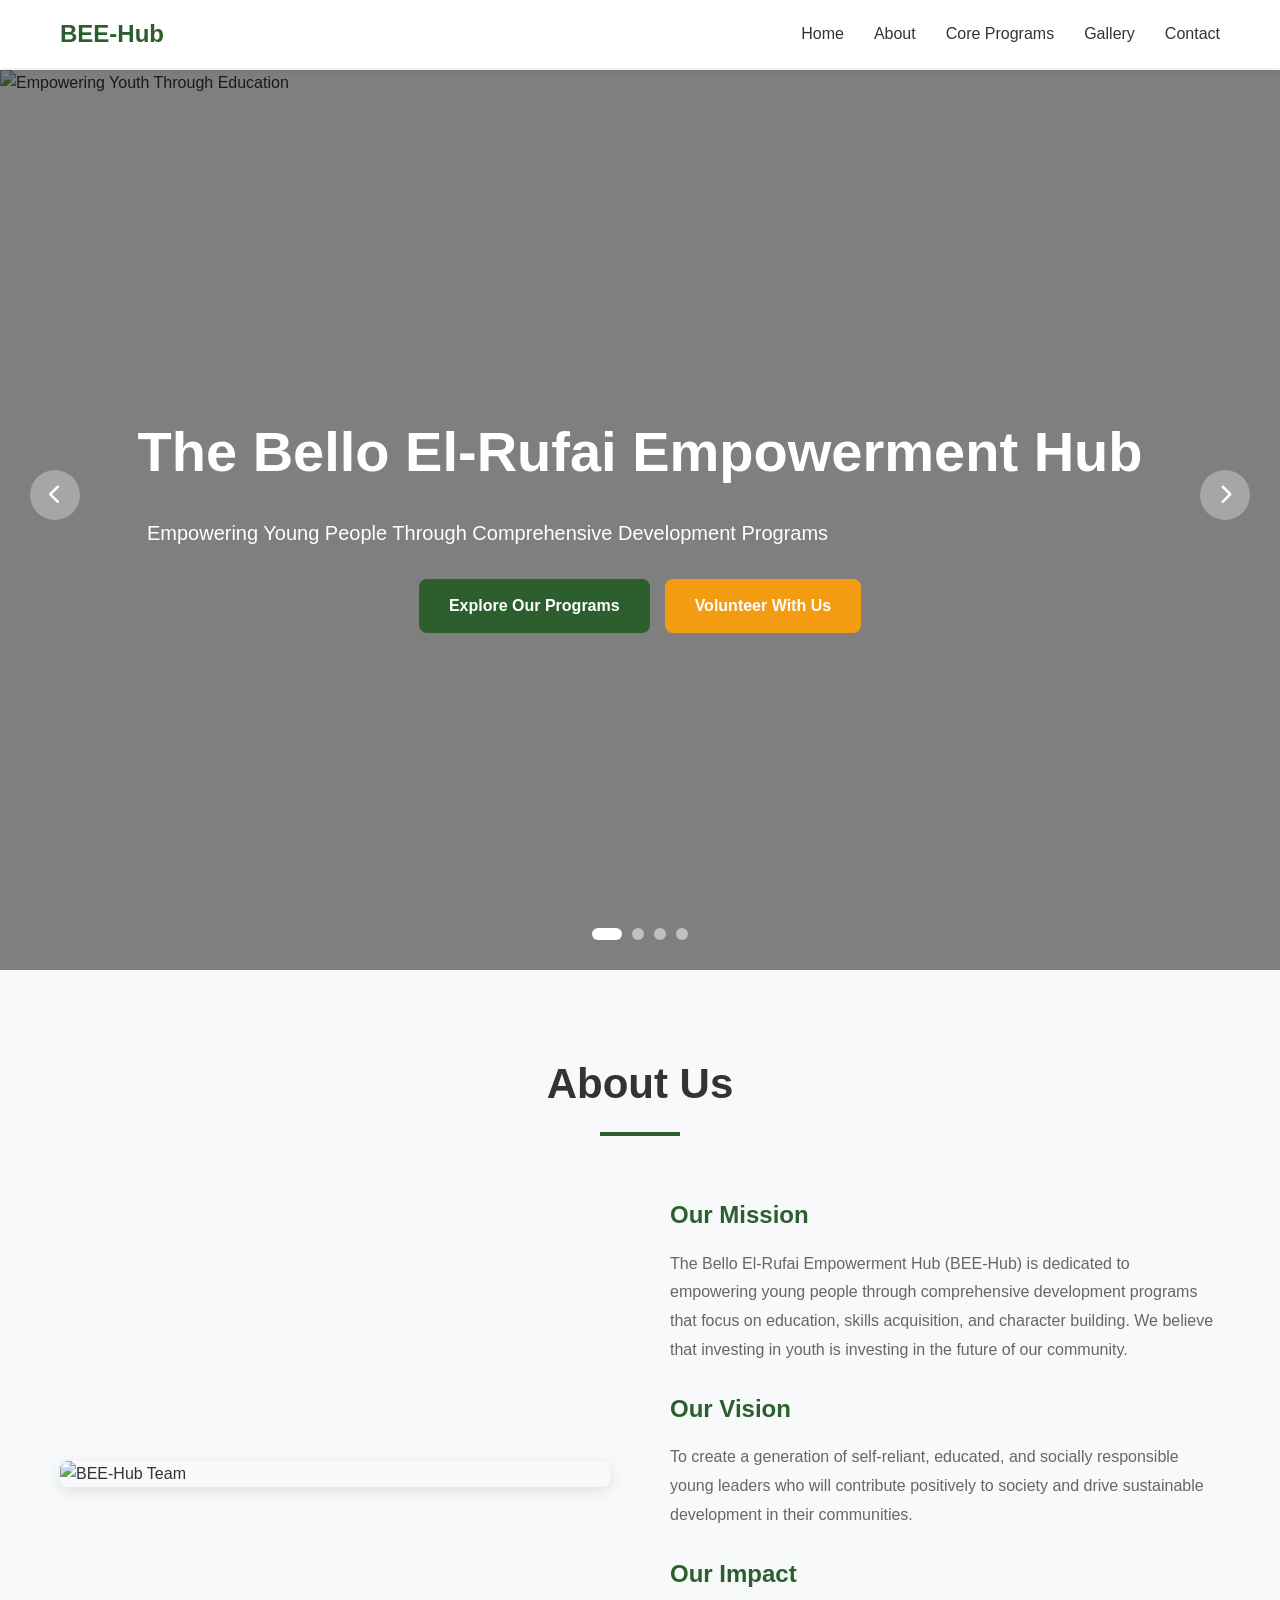
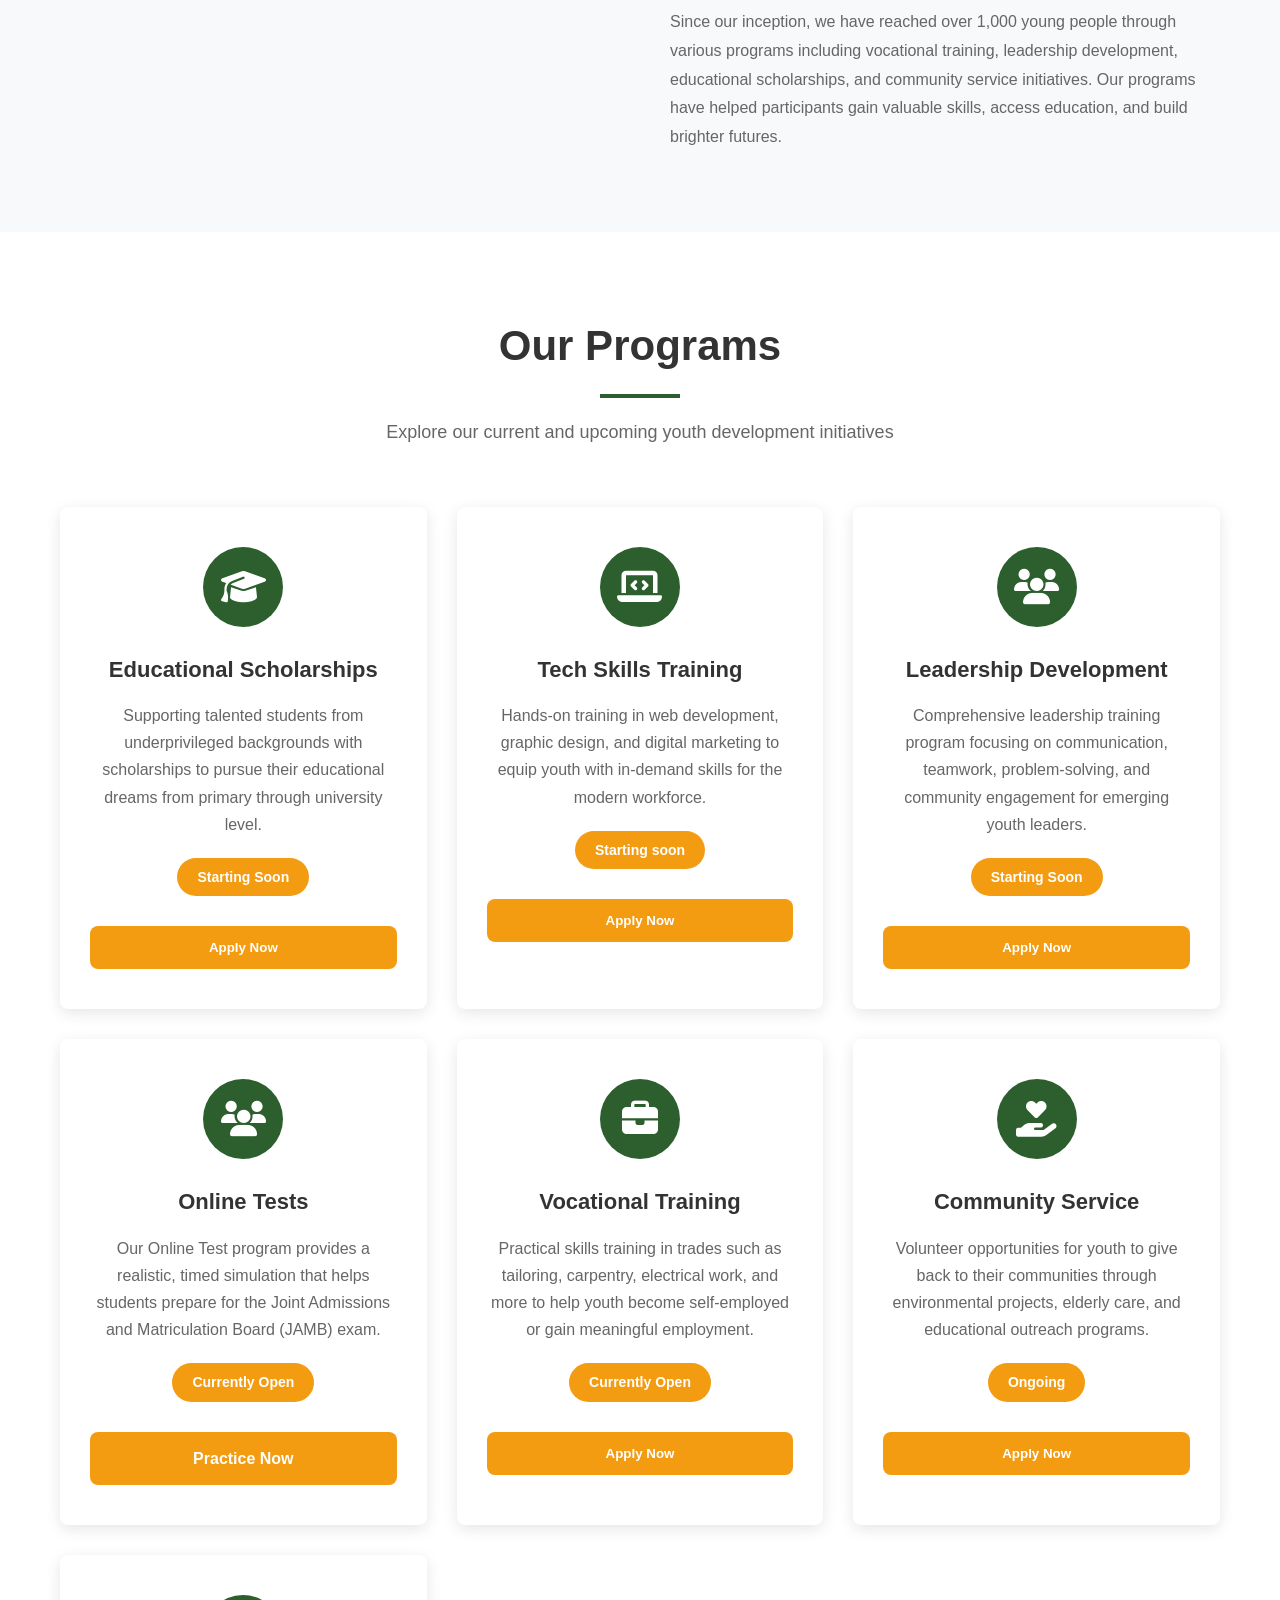
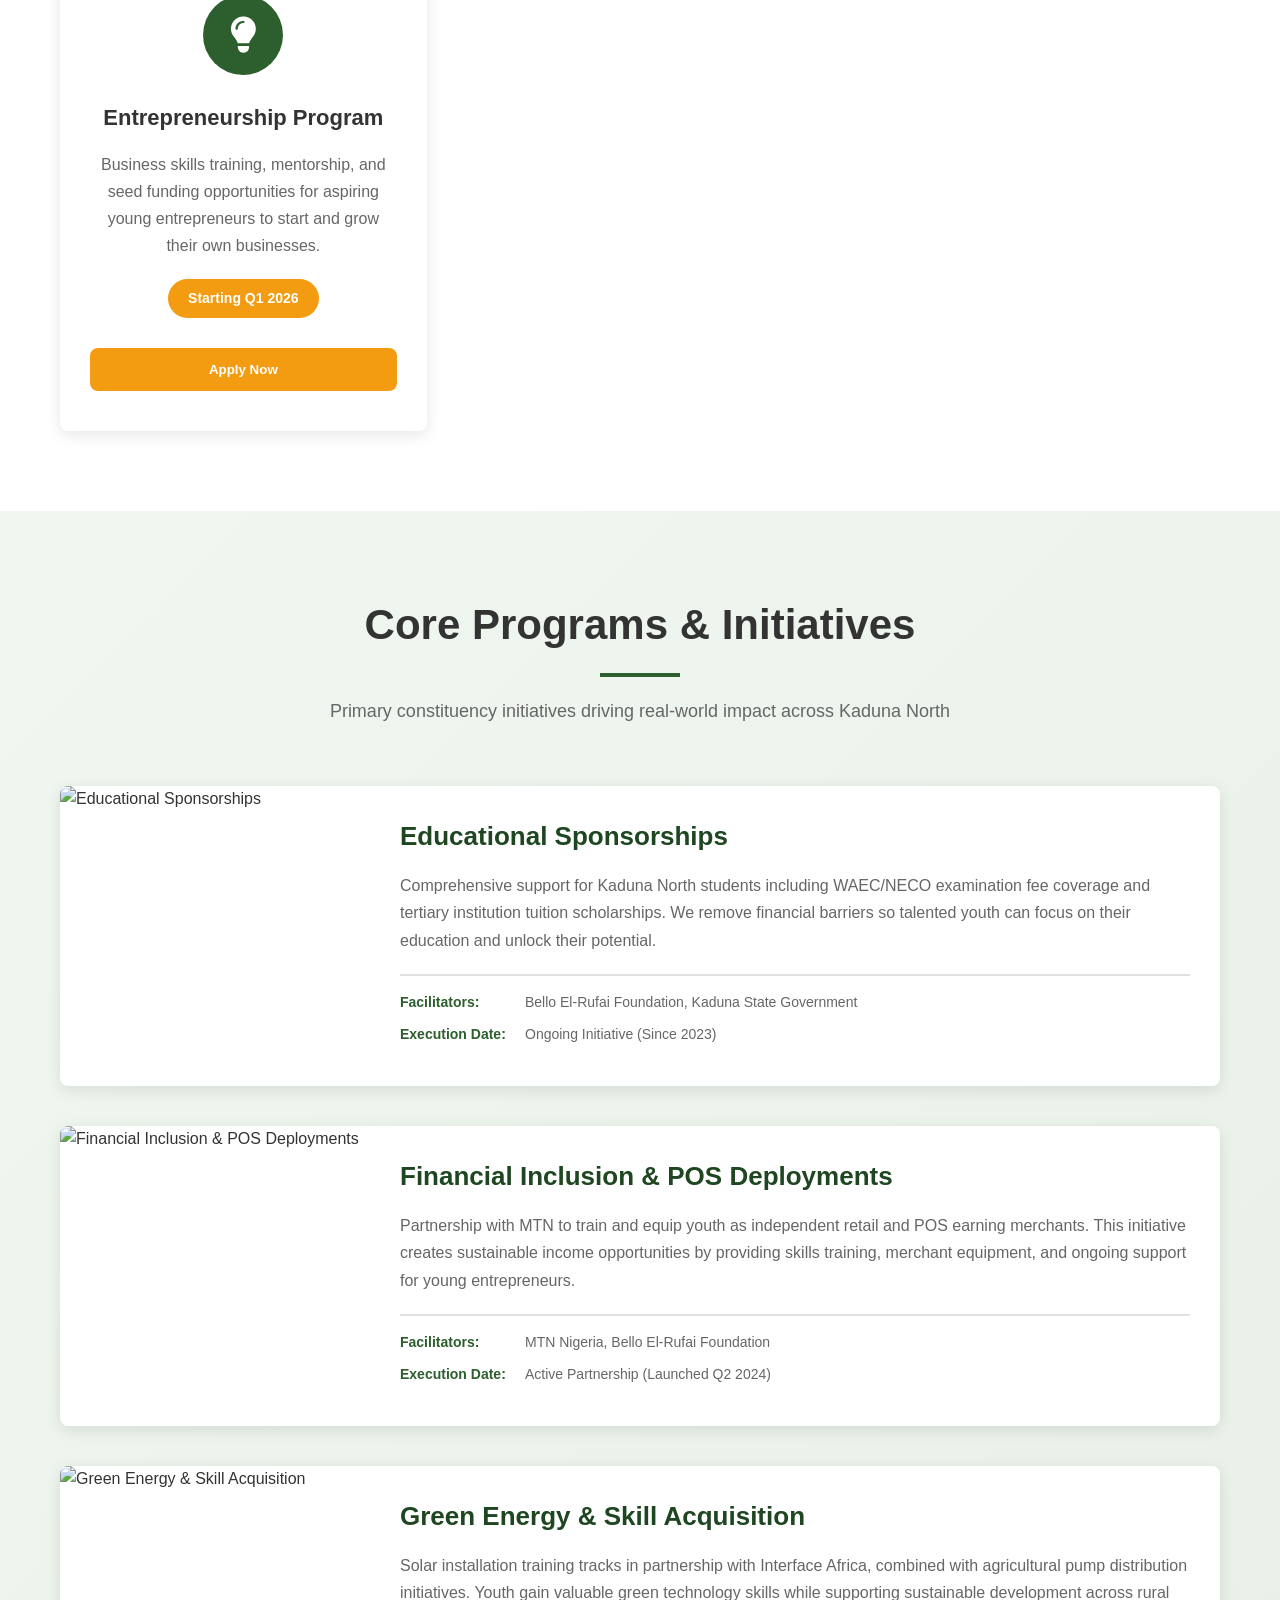
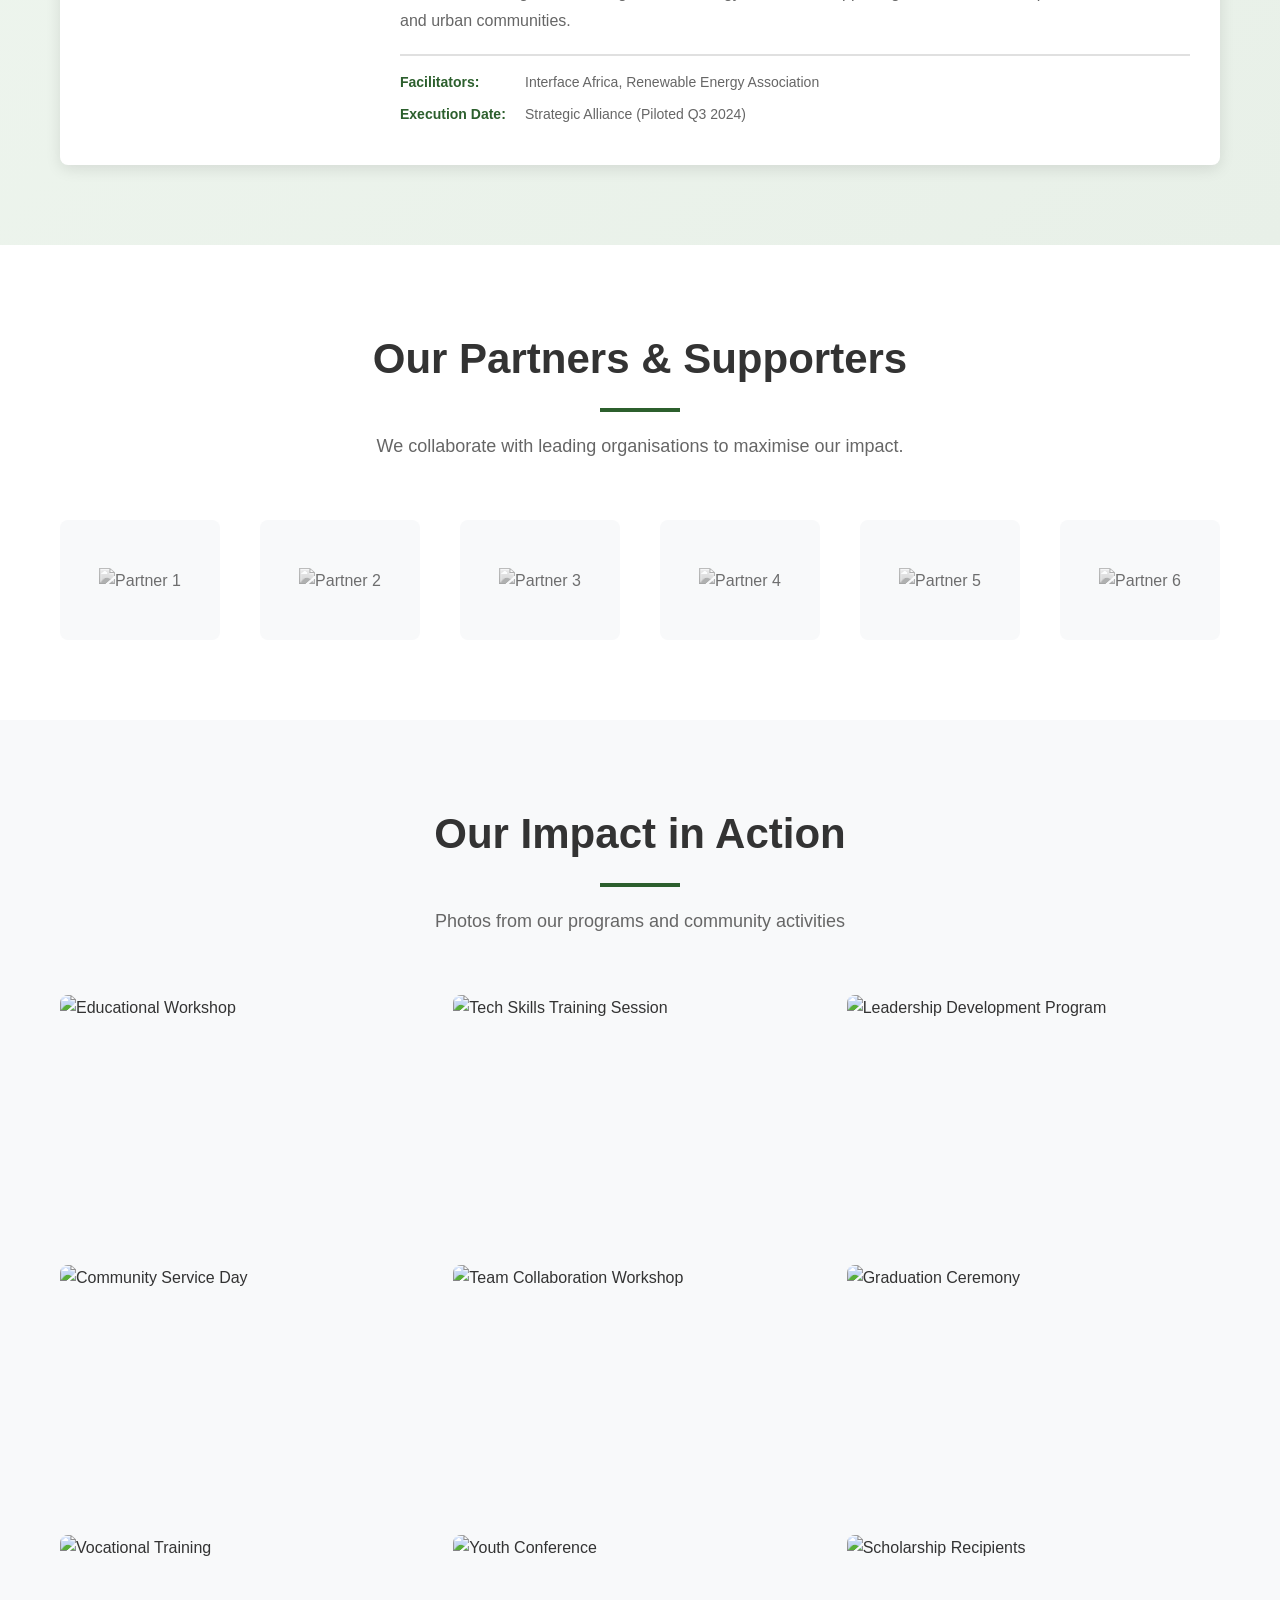
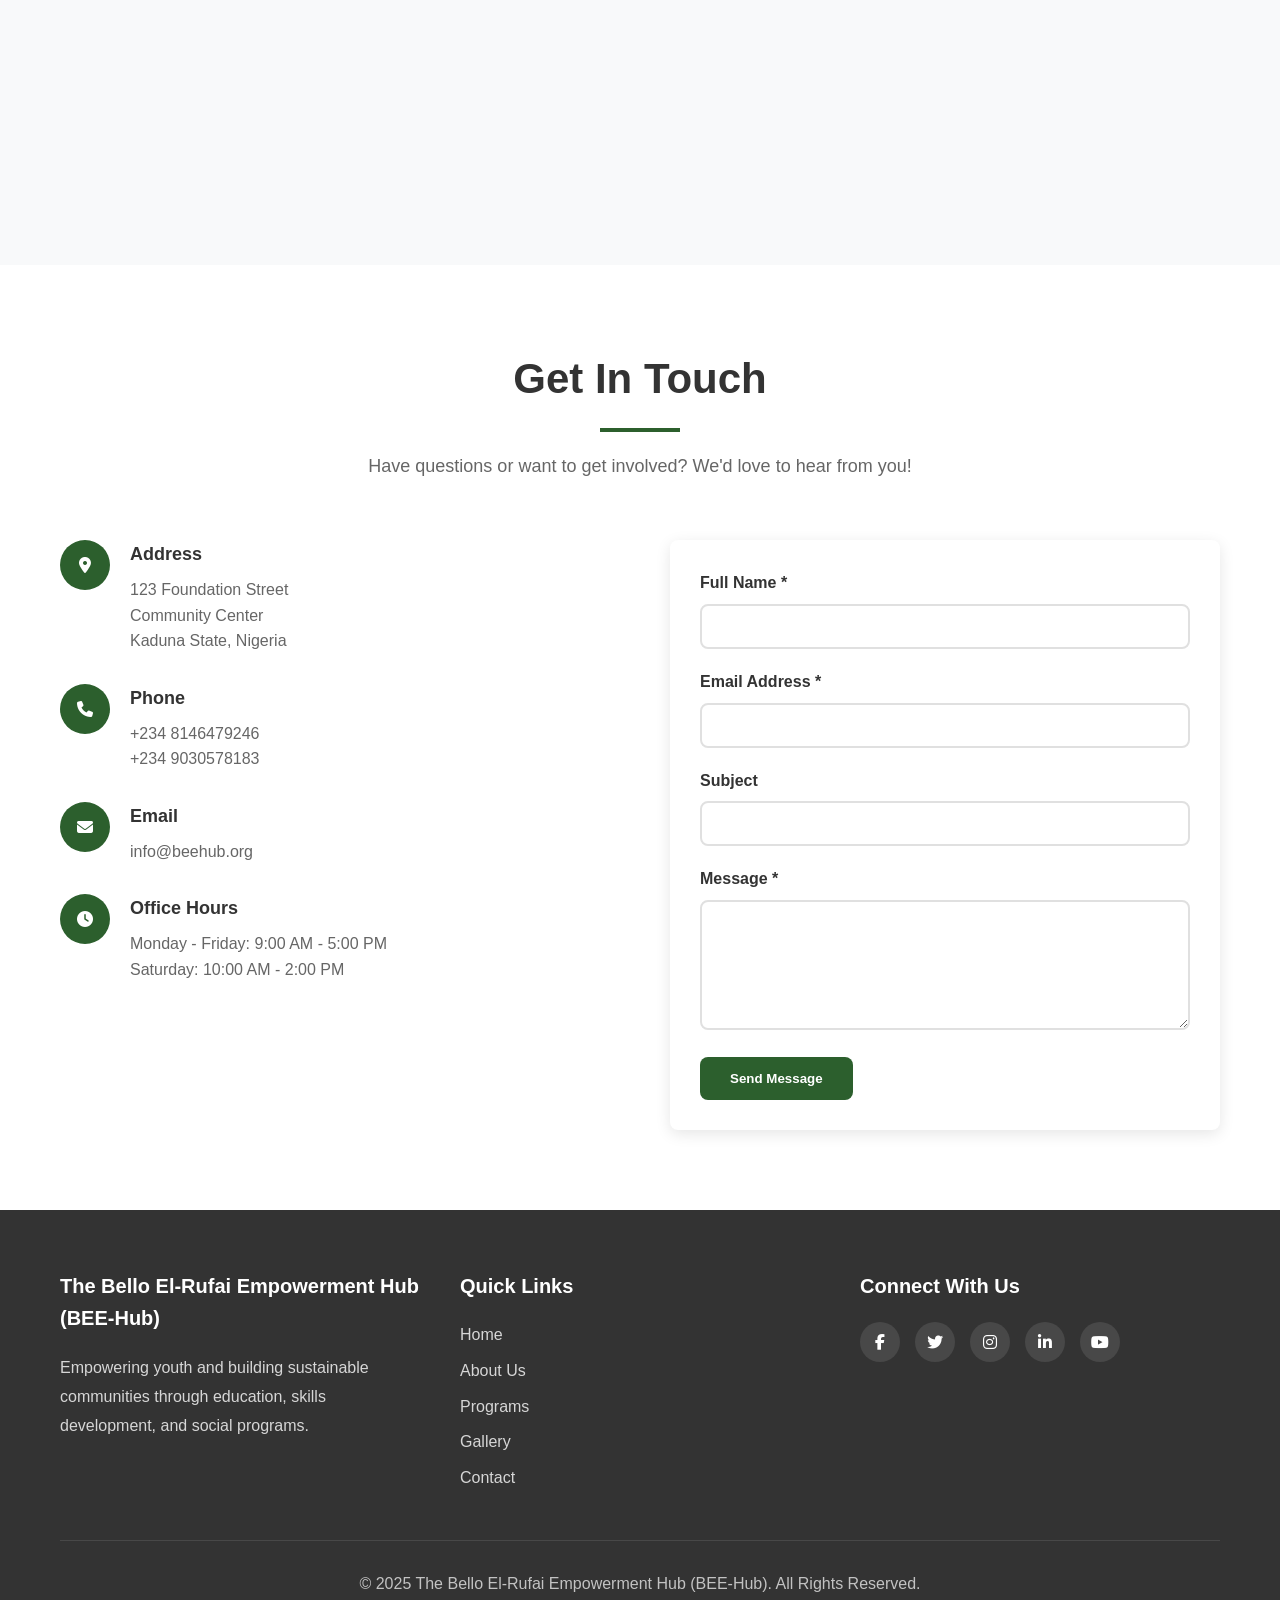
==== commit dad40ca9: "Update index.html" ====
--- a/index.html
+++ b/index.html
@@ -32,14 +32,15 @@
                     <ul class="nav-menu" id="nav-menu">
                         <li><a href="index.html#home" class="nav-link">Home</a></li>
                         <li><a href="index.html#about" class="nav-link">About</a></li>
-                        <li><a href="index.html#programs" class="nav-link">Programs</a></li>
+                       <!-- <li><a href="index.html#programs" class="nav-link">Programs</a></li> -->
                         <li><a href="index.html#core-programs" class="nav-link">Core Programs</a></li>
                         <li><a href="index.html#gallery" class="nav-link">Gallery</a></li>
                         
-                        <li><a href="donate.html" class="nav-link">Donate</a></li>
-                        
-                        
-                        <li><a href="volunteer.html" class="nav-link">Volunteer</a></li>
+                       <!--
+                        <li><a href="donate.html" class="nav-link">Donate</a></li> -->
+                        
+                        
+                        <!-- <li><a href="volunteer.html" class="nav-link">Volunteer</a></li> -->
                         <li><a href="index.html#contact" class="nav-link">Contact</a></li>
                     </ul>
                     
@@ -64,7 +65,7 @@
         <div class="hero-content">
             <div class="container">
                 <h1 class="hero-title">The Bello El-Rufai Empowerment Hub</h1>
-                <p class="hero-subtitle"> Empowering Youth, Building Futures</p>
+                <p class="hero-subtitle">Empowering Young People Through Comprehensive Development Programs</p>
                 <div class="hero-buttons">
                     <a href="#programs" class="btn btn-primary">Explore Our Programs</a>
                     
@@ -97,7 +98,7 @@
             
             <div class="about-content">
                 <div class="about-image">
-                    <img src="https://images.unsplash.com/photo-1529390079861-591de354faf5?w=600&h=400&fit=crop" alt="BEE-Hub Team">
+                    <img src="https://i.ibb.co/CKbQKL0J/518280639-10171656286870431-4821002355287045998-n.jpg?w=600&h=400&fit=crop" alt="BEE-Hub Team">
                 </div>
                 
                 <div class="about-text">
@@ -192,10 +193,9 @@
                     <p class="program-description">
                         Our Online Test program provides a realistic, 
                         timed simulation that helps students prepare for the Joint Admissions and Matriculation Board (JAMB) exam.
-                        Participants will practice with authentic questions, improve their speed and accuracy.
                     </p>
                     <div class="program-status">Currently Open</div>
-                    <a href="jamb.html" class="btn btn-secondary">Practice Now</a>
+                    <a href="jamb.html" class="btn btn-secondary apply-btn" data-program="Online Test">Practice Now</a>
                 </div>
                 
                 <!-- Program Card 4 -->
